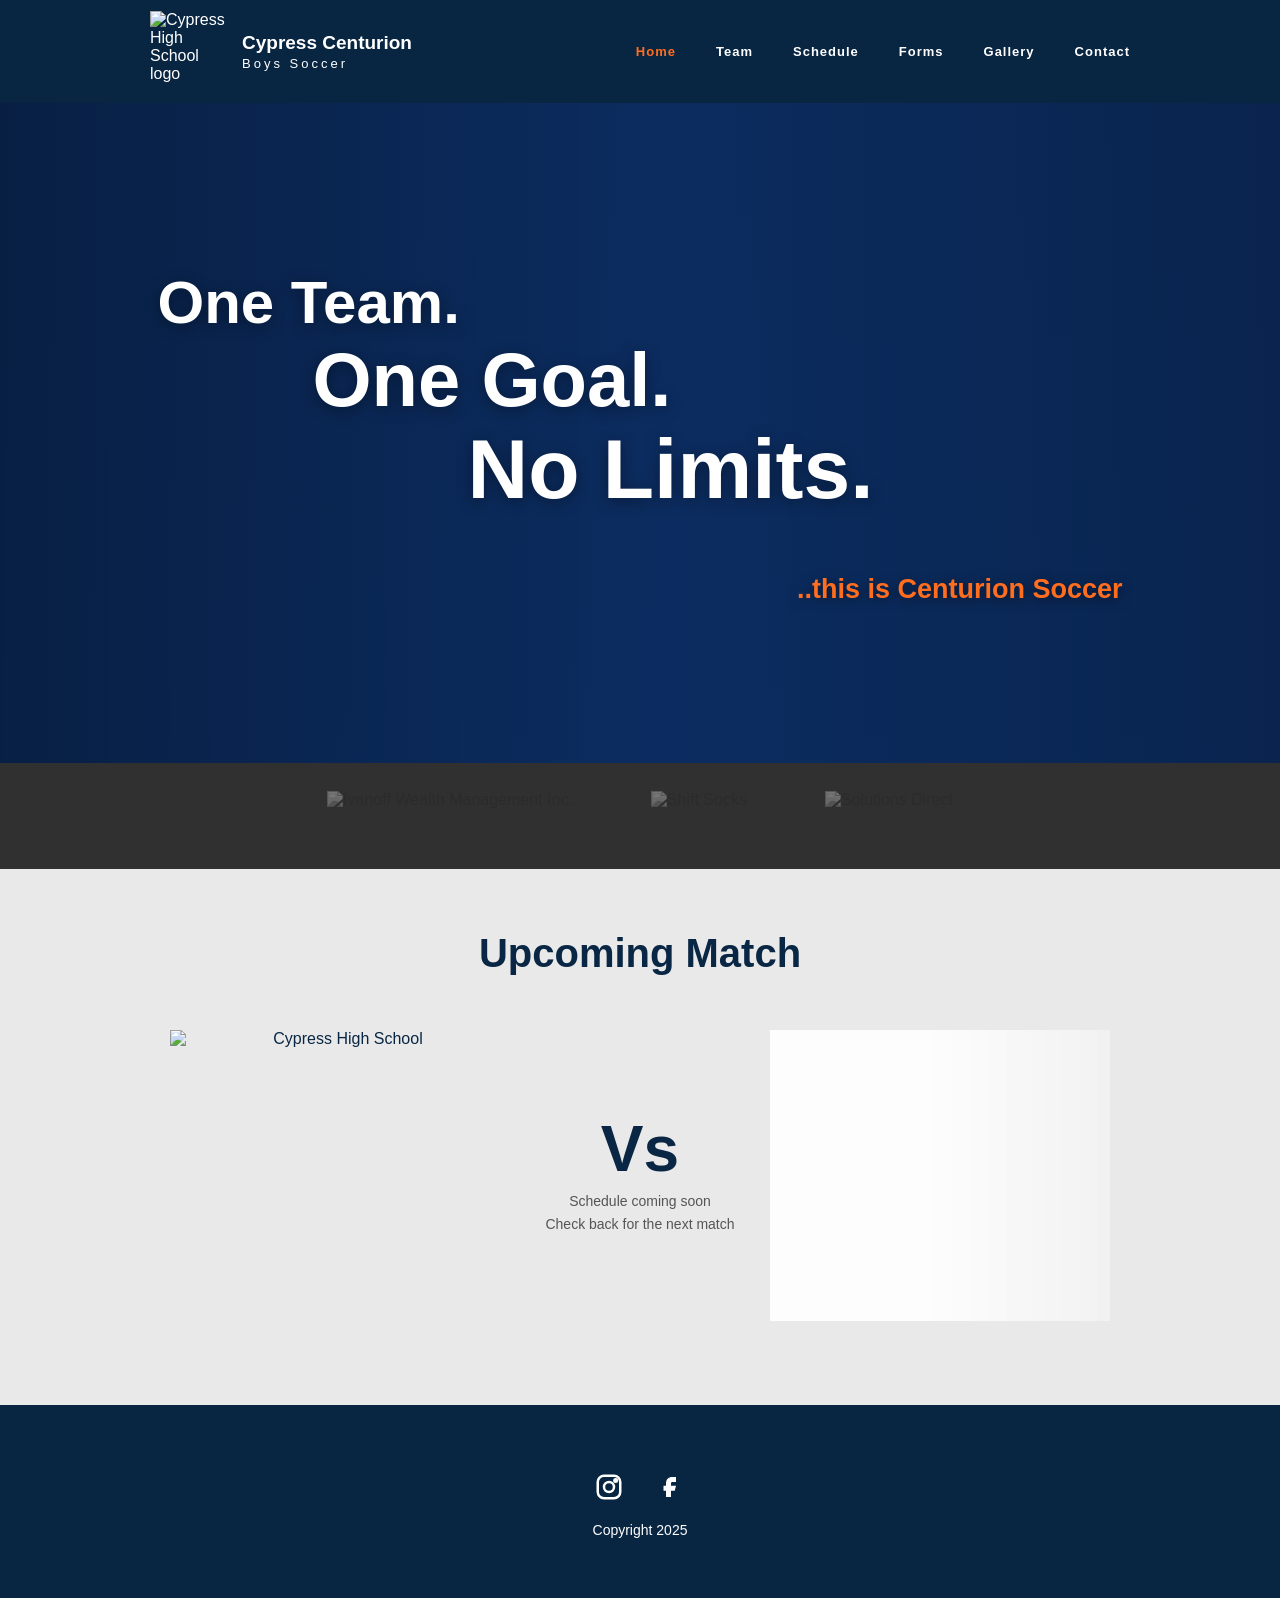
==== index.html @ 00ae6aa7 "Hide Instagram section" ====
<!doctype html>
<html lang="en">
  <head>
    <meta charset="utf-8">
    <meta name="viewport" content="width=device-width, initial-scale=1">
    <meta
      name="description"
      content="Cypress Centurion Boys Soccer official team website."
    >
    <title>Home | Cypress High Soccer</title>
    <link rel="stylesheet" href="styles.css?v=20260504-ig">
    <script src="script.js?v=20260504-ig" defer></script>
  </head>
  <body>
    <a class="skip-link" href="#main-content">Skip to content</a>
    <header class="site-header">
      <div class="header-inner">
        <a class="brand" href="index.html#home" aria-label="Cypress Centurion Boys Soccer home">
          <img
            class="brand-logo"
            src="https://assets.chsboyssoccer.com/images/Cypress_High_School_40th_Anniversary_Logo.png"
            alt="Cypress High School logo"
          >
          <span class="brand-copy">
            <span class="brand-title">Cypress Centurion</span>
            <span class="brand-subtitle">Boys Soccer</span>
          </span>
        </a>

        <button
          class="menu-toggle"
          type="button"
          aria-label="Open navigation menu"
          aria-controls="primary-navigation"
          aria-expanded="false"
        >
          <span></span>
          <span></span>
          <span></span>
        </button>

        <nav id="primary-navigation" class="main-nav" aria-label="Primary navigation">
          <a class="active" href="index.html#home">Home</a>
          <a href="meet-our-team.html">Team</a>
          <a href="schedule.html">Schedule</a>
          <a href="forms.html">Forms</a>
          <a href="gallery.html">Gallery</a>
          <a href="contact.html">Contact</a>
        </nav>
      </div>
    </header>

    <main id="main-content">
      <section id="home" class="hero" aria-label="Cypress Centurion soccer">
        <video
          class="hero-video"
          autoplay
          loop
          muted
          playsinline
          preload="metadata"
          aria-hidden="true"
        >
          <source src="https://assets.chsboyssoccer.com/media/chs_boys_hero_video.mp4" type="video/mp4">
        </video>
        <div class="hero-content">
          <h1>
            <span class="hero-line line-1">One Team.</span>
            <span class="hero-line line-2">One Goal.</span>
            <span class="hero-line line-3">No Limits.</span>
          </h1>
          <p class="hero-line line-4">..this is Centurion Soccer</p>
        </div>
      </section>

      <section class="sponsors" aria-label="Sponsors">
        <div class="sponsor-strip">
          <img
            src="https://assets.chsboyssoccer.com/images/IWM_Inc_Color_36_-removebg-preview_edited.png"
            alt="Ivanoff Wealth Management Inc."
          >
          <img
            src="https://assets.chsboyssoccer.com/images/shift_socks_logo_edited.png"
            alt="Shift Socks"
          >
          <img
            src="https://assets.chsboyssoccer.com/images/solutions-direct-logo-color_edited.png"
            alt="Solutions Direct"
          >
        </div>
      </section>

      <section id="team" class="match-section">
        <h2>Upcoming Match</h2>
        <div
          class="match-card is-loading"
          aria-label="Upcoming match loading from the team calendar"
          aria-busy="true"
          data-next-match
        >
          <div class="match-row">
            <img
              class="team-mark cypress-mark"
              src="https://assets.chsboyssoccer.com/images/Cypress_High_School_40th_Anniversary_Logo.png"
              alt="Cypress High School"
            >
            <div class="match-center">
              <span class="versus">Vs</span>
              <div class="match-copy">
                <span data-next-match-date>Loading schedule...</span>
                <span data-next-match-location>Checking the team calendar</span>
              </div>
            </div>
            <div class="opponent-slot">
              <img
                class="team-mark opponent-mark"
                src="[data-uri]"
                alt=""
                aria-hidden="true"
                data-next-match-logo
              >
              <div class="opponent-loader" aria-hidden="true">
                <span></span>
                <span></span>
                <span></span>
              </div>
            </div>
          </div>
        </div>
      </section>

      <section class="instagram-section" aria-labelledby="instagram-title" hidden>
        <div class="instagram-heading">
          <h2 id="instagram-title">Instagram</h2>
          <a href="https://www.instagram.com/cypress_centurion_boys_soccer/" target="_blank" rel="noopener">
            @cypress_centurion_boys_soccer
          </a>
        </div>
        <div class="instagram-grid" data-instagram-feed data-instagram-api="/api/instagram">
          <div class="instagram-empty">
            <p>Loading Instagram posts...</p>
          </div>
        </div>
      </section>

      <section id="schedule" class="schedule-section" hidden>
        <h2>Schedule</h2>
        <p><a href="schedule.html">View season calendar</a></p>
      </section>

      <section id="forms" class="sr-only" aria-label="Forms"></section>
      <section id="contact" class="sr-only" aria-label="Contact"></section>
    </main>

    <footer class="site-footer">
      <div class="social-links" aria-label="Social links">
        <a href="#" aria-label="Instagram">
          <svg viewBox="0 0 24 24" aria-hidden="true">
            <rect x="3" y="3" width="18" height="18" rx="5"></rect>
            <circle cx="12" cy="12" r="4"></circle>
            <circle cx="17.3" cy="6.7" r="1"></circle>
          </svg>
        </a>
        <a href="#" aria-label="Facebook">
          <svg viewBox="0 0 24 24" aria-hidden="true">
            <path d="M14 8h2V4h-3c-3 0-5 2-5 5v2H6v4h2v5h4v-5h3l1-4h-4V9c0-.6.4-1 2-1Z"></path>
          </svg>
        </a>
      </div>
      <p>Copyright 2025</p>
    </footer>
  </body>
</html>
---- styles.css ----
:root {
  --navy: #082542;
  --orange: #ff6d1f;
  --page-gray: #e9e9e9;
  --dark-strip: #303030;
  --white: #ffffff;
  --text: #092744;
  --focus: #ffd166;
}

* {
  box-sizing: border-box;
}

html {
  scroll-behavior: smooth;
}

body {
  margin: 0;
  color: var(--text);
  font-family: Arial, Helvetica, sans-serif;
  background: var(--white);
}

[hidden] {
  display: none !important;
}

main {
  display: flex;
  flex-direction: column;
}

img,
video,
svg {
  display: block;
  max-inline-size: 100%;
}

a {
  color: inherit;
  text-decoration: none;
}

a:focus-visible,
button:focus-visible {
  outline: 3px solid var(--focus);
  outline-offset: 4px;
}

.skip-link {
  position: fixed;
  left: 12px;
  top: 12px;
  z-index: 100;
  transform: translateY(-140%);
  padding: 10px 14px;
  background: var(--white);
  color: var(--navy);
  font-weight: 700;
}

.skip-link:focus {
  transform: translateY(0);
}

.site-header {
  position: sticky;
  top: 0;
  z-index: 10;
  background: var(--navy);
}

.header-inner {
  width: min(100% - 24px, 980px);
  min-height: 91px;
  margin: 0 auto;
  display: flex;
  flex-direction: row;
  align-items: center;
  justify-content: space-between;
  gap: 10px;
  padding: 10px 0;
}

.brand {
  display: flex;
  align-items: center;
  gap: 12px;
  color: var(--white);
}

.brand-logo {
  inline-size: clamp(64px, 18vw, 80px);
  aspect-ratio: 80 / 82;
  object-fit: contain;
}

.brand-copy {
  display: none;
  gap: 5px;
}

.brand-title {
  font-size: 17px;
  font-weight: 700;
  line-height: 1;
}

.brand-subtitle {
  font-size: 12px;
  letter-spacing: 3px;
  line-height: 1;
}

.main-nav {
  position: absolute;
  left: 0;
  right: 0;
  top: 100%;
  width: 100%;
  display: flex;
  max-height: 0;
  overflow: hidden;
  flex-direction: column;
  align-items: center;
  justify-content: center;
  gap: 0;
  background: var(--navy);
  color: var(--white);
  font-size: 12px;
  font-weight: 700;
  letter-spacing: 1px;
  transition: max-height 220ms ease;
}

.main-nav a {
  width: min(100% - 24px, 360px);
  min-height: 44px;
  display: inline-flex;
  align-items: center;
  justify-content: center;
  border-top: 1px solid rgba(255, 255, 255, 0.12);
}

.main-nav a:hover,
.main-nav a.active {
  color: var(--orange);
}

.main-nav.is-open {
  max-height: 260px;
}

.menu-toggle {
  width: 48px;
  height: 48px;
  display: inline-grid;
  place-content: center;
  gap: 5px;
  border: 0;
  background: transparent;
  color: var(--white);
  cursor: pointer;
}

.menu-toggle span {
  width: 24px;
  height: 2px;
  display: block;
  background: currentColor;
}

.hero {
  position: relative;
  min-height: min(60vh, 430px);
  overflow: hidden;
  background: #0c2e66;
}

.hero::after {
  content: "";
  position: absolute;
  inset: 0;
  background:
    linear-gradient(90deg, rgba(0, 0, 0, 0.3), rgba(0, 0, 0, 0.02) 52%, rgba(0, 0, 0, 0.2)),
    linear-gradient(180deg, rgba(8, 37, 66, 0.14), rgba(8, 37, 66, 0.1));
  pointer-events: none;
}

.hero-video {
  position: absolute;
  inset: 0;
  width: 100%;
  height: 100%;
  object-fit: cover;
  object-position: center;
}

.hero-content {
  position: relative;
  z-index: 1;
  width: min(965px, calc(100% - 32px));
  min-height: min(60vh, 430px);
  margin: 0 auto;
  display: grid;
  align-content: center;
  padding-top: 8px;
}

.hero h1 {
  margin: 0;
  color: var(--white);
  font-weight: 700;
  line-height: 1.2;
  text-shadow: 0 3px 15px rgba(0, 0, 0, 0.38);
}

.hero h1 .line-1 {
  font-size: clamp(24px, 9vw, 60px);
}

.hero h1 .line-2 {
  font-size: clamp(24px, 11vw, 76px);
}

.hero h1 .line-3 {
  font-size: clamp(24px, 12vw, 84px);
}

.hero-line {
  opacity: 0;
  transform: translateY(18px);
  animation: heroFade 900ms ease forwards;
}

.hero h1 span {
  display: table;
}

.line-1 {
  animation-delay: 250ms;
  margin-left: 0;
}

.line-2 {
  animation-delay: 950ms;
  margin-left: clamp(84px, 18vw, 155px);
}

.line-3 {
  animation-delay: 1650ms;
  margin-left: clamp(178px, 36vw, 310px);
}

.line-4 {
  animation-delay: 2450ms;
  justify-self: end;
  margin-right: clamp(12px, 7vw, 60px);
}

.hero p {
  margin: 40px 0 0;
  color: var(--orange);
  font-size: clamp(24px, 5vw, 27px);
  font-weight: 700;
  text-shadow: 0 2px 12px rgba(0, 0, 0, 0.55);
}

.sponsors {
  order: 10;
  background: var(--dark-strip);
}

.sponsor-strip {
  width: min(700px, calc(100% - 32px));
  margin: 0 auto;
  display: flex;
  align-items: center;
  justify-content: center;
  flex-direction: column;
  gap: 14px;
  padding: 60px 0;
}

.sponsor-strip img {
  inline-size: clamp(150px, 52vw, 230px);
  max-block-size: 76px;
  object-fit: contain;
  opacity: 0.34;
  filter: grayscale(1);
}

.sponsor-strip img:nth-child(2) {
  inline-size: clamp(72px, 24vw, 110px);
  order: -1;
}

.match-section {
  padding: 60px 16px;
  background: var(--page-gray);
  display: grid;
  align-content: center;
  justify-items: center;
  text-align: center;
}

.match-section h2,
.schedule-section h2 {
  margin: 0;
  color: var(--text);
  font-size: clamp(24px, 8vw, 40px);
  line-height: 1.2;
}

.match-card {
  width: min(100%, 430px);
  margin: 26px auto 0;
  display: grid;
  gap: 18px;
}

.match-row {
  --match-logo-size: clamp(120px, 38vw, 180px);
  display: grid;
  grid-template-columns: minmax(0, var(--match-logo-size)) minmax(118px, 190px) minmax(0, var(--match-logo-size));
  justify-content: center;
  align-items: center;
  gap: clamp(4px, 2.4vw, 16px);
}

.team-mark {
  align-self: center;
  inline-size: min(100%, var(--match-logo-size));
  block-size: auto;
  max-block-size: 291px;
  aspect-ratio: 1 / 1;
  object-fit: contain;
  opacity: 0;
  transform: translateX(var(--logo-start)) scale(0.96);
  will-change: transform, opacity;
}

.cypress-mark {
  justify-self: end;
  --logo-start: 78px;
}

.opponent-mark {
  justify-self: center;
  --logo-start: -78px;
}

.opponent-slot {
  position: relative;
  inline-size: min(100%, var(--match-logo-size));
  aspect-ratio: 1 / 1;
  display: grid;
  place-items: center;
  justify-self: start;
}

.match-section.is-visible .team-mark {
  animation: logoSlide 900ms cubic-bezier(0.2, 0.8, 0.2, 1) 180ms forwards;
}

.opponent-loader {
  position: absolute;
  inset: 9%;
  display: grid;
  place-items: center;
  gap: 7%;
  padding: 18%;
  border: 2px solid rgba(8, 37, 66, 0.18);
  border-radius: 50%;
  background:
    linear-gradient(110deg, rgba(255, 255, 255, 0.28), rgba(255, 255, 255, 0.72), rgba(255, 255, 255, 0.28)),
    rgba(255, 255, 255, 0.42);
  background-size: 220% 100%;
  box-shadow: inset 0 0 0 10px rgba(255, 255, 255, 0.18);
  opacity: 0;
  pointer-events: none;
}

.opponent-loader span,
.match-copy span {
  overflow: hidden;
}

.opponent-loader span {
  inline-size: 76%;
  block-size: 9%;
  border-radius: 999px;
  background: rgba(8, 37, 66, 0.16);
}

.opponent-loader span:first-child {
  inline-size: 46%;
}

.opponent-loader span:last-child {
  inline-size: 58%;
}

.match-card.is-loading .opponent-mark {
  opacity: 0;
}

.match-card.is-loading .opponent-loader {
  opacity: 1;
  animation: skeletonSweep 1500ms ease-in-out infinite;
}

.match-center {
  min-width: 0;
  display: grid;
  justify-items: center;
  gap: 12px;
}

.match-copy {
  inline-size: min(100%, 320px);
  min-width: 0;
  display: grid;
  justify-items: center;
  gap: 5px;
  color: #555;
  font-size: 14px;
  line-height: 1.25;
}

.match-copy span {
  max-inline-size: 100%;
  overflow-wrap: anywhere;
}

.match-card.is-loading .match-copy {
  gap: 9px;
}

.match-card.is-loading .match-copy span {
  inline-size: min(220px, 72vw);
  block-size: 13px;
  border-radius: 999px;
  color: transparent;
  background:
    linear-gradient(110deg, rgba(8, 37, 66, 0.1), rgba(255, 255, 255, 0.74), rgba(8, 37, 66, 0.1)),
    rgba(8, 37, 66, 0.12);
  background-size: 220% 100%;
  animation: skeletonSweep 1500ms ease-in-out infinite;
}

.match-card.is-loading .match-copy span:last-child {
  inline-size: min(270px, 78vw);
}

.versus {
  display: block;
  color: var(--text);
  font-size: clamp(34px, 10vw, 52px);
  font-weight: 700;
  line-height: 1;
}

.schedule-section {
  padding: 60px 16px;
  background: var(--white);
  display: grid;
  align-content: center;
  justify-items: center;
  gap: 60px;
  text-align: center;
}

#schedule.schedule-section {
  display: none;
}

.schedule-section p {
  margin: 0;
  color: #000;
  font-size: 20px;
}

.instagram-section {
  padding: 60px 16px;
  background: var(--white);
}

.instagram-heading {
  width: min(980px, 100%);
  margin: 0 auto 24px;
  display: flex;
  flex-wrap: wrap;
  align-items: end;
  justify-content: space-between;
  gap: 10px 18px;
}

.instagram-heading h2 {
  margin: 0;
  color: var(--text);
  font-size: clamp(24px, 8vw, 40px);
  line-height: 1.2;
}

.instagram-heading a {
  color: var(--orange);
  font-size: 14px;
  font-weight: 700;
}

.instagram-grid {
  width: min(980px, 100%);
  margin: 0 auto;
  display: grid;
  grid-template-columns: repeat(2, minmax(0, 1fr));
  gap: 10px;
}

.instagram-card {
  position: relative;
  min-height: 0;
  display: block;
  overflow: hidden;
  aspect-ratio: 1 / 1;
  background: #f1f1f1;
  color: var(--white);
}

.instagram-card img {
  width: 100%;
  height: 100%;
  object-fit: cover;
  transition: transform 220ms ease;
}

.instagram-card span {
  position: absolute;
  inset-inline: 0;
  bottom: 0;
  display: block;
  padding: 34px 10px 10px;
  background: linear-gradient(180deg, rgba(0, 0, 0, 0), rgba(0, 0, 0, 0.72));
  font-size: 12px;
  line-height: 1.3;
  opacity: 0;
  transform: translateY(8px);
  transition:
    opacity 180ms ease,
    transform 180ms ease;
}

.instagram-card:hover img {
  transform: scale(1.04);
}

.instagram-card:hover span,
.instagram-card:focus-visible span {
  opacity: 1;
  transform: translateY(0);
}

.instagram-empty {
  grid-column: 1 / -1;
  min-height: 180px;
  display: grid;
  place-items: center;
  padding: 24px;
  border: 1px solid #dedede;
  background: #f8f8f8;
  color: #555;
  text-align: center;
}

.instagram-empty p {
  margin: 0;
}

.team-page {
  background: var(--white);
}

.roster-section {
  width: min(1120px, calc(100% - 32px));
  margin: 0 auto;
  padding: 60px 0;
  text-align: center;
}

.roster-section h1 {
  margin: 0 0 44px;
  color: #000;
  font-size: clamp(24px, 8vw, 40px);
  line-height: 1.15;
}

.roster-grid {
  display: grid;
  gap: 48px;
}

.roster-status {
  width: min(620px, 100%);
  margin: 0 auto 34px;
  padding: 18px 20px;
  border: 1px solid #dedede;
  background: #f8f8f8;
  color: #444;
  font-size: 16px;
  line-height: 1.45;
}

.roster-status p {
  margin: 0;
}

.roster-group h2 {
  margin: 0;
  color: #000;
  font-size: clamp(24px, 6vw, 28px);
  line-height: 1.15;
}

.roster-group h2::after {
  content: "";
  width: 70px;
  height: 3px;
  display: block;
  margin: 14px auto 15px;
  background: #555;
}

.roster-group ul {
  list-style: none;
  margin: 0;
  padding: 0;
  color: #000;
  font-size: 16px;
  line-height: 1.55;
}

.roster-group li:nth-child(n + 4) {
  display: none;
}

.roster-group.is-expanded li {
  display: list-item;
}

.roster-group:not(.is-expanded) li:nth-child(3)::after {
  content: "...";
}

.roster-toggle {
  margin-top: 12px;
  padding: 8px 4px;
  border: 0;
  background: transparent;
  color: #f04f23;
  font: inherit;
  font-size: 14px;
  text-decoration: underline;
  cursor: pointer;
}

.forms-page {
  background: var(--white);
}

.gallery-page {
  background: var(--white);
}

.forms-section {
  width: min(1120px, calc(100% - 32px));
  margin: 0 auto;
  padding: 60px 0;
}

.gallery-section {
  width: min(1180px, calc(100% - 32px));
  margin: 0 auto;
  padding: 60px 0;
}

.forms-heading {
  display: grid;
  gap: 10px;
  margin-bottom: 34px;
  text-align: center;
}

.gallery-heading {
  display: grid;
  gap: 10px;
  margin-bottom: 34px;
  text-align: center;
}

.forms-heading h1 {
  margin: 0;
  color: #000;
  font-size: clamp(24px, 8vw, 40px);
  line-height: 1.15;
}

.gallery-heading h1 {
  margin: 0;
  color: #000;
  font-size: clamp(24px, 8vw, 40px);
  line-height: 1.15;
}

.forms-heading p {
  margin: 0;
  color: #555;
  font-size: 16px;
}

.gallery-heading p {
  margin: 0;
  color: #555;
  font-size: 16px;
}

.gallery-credit {
  font-size: 14px;
}

.gallery-back-link {
  justify-self: center;
  color: var(--orange);
  font-size: 14px;
  font-weight: 700;
  text-decoration: underline;
}

.forms-status {
  width: min(620px, 100%);
  margin: 0 auto 24px;
  padding: 18px 20px;
  border: 1px solid #dedede;
  background: #f8f8f8;
  color: #444;
  font-size: 16px;
  line-height: 1.45;
  text-align: center;
}

.gallery-status {
  width: min(620px, 100%);
  margin: 0 auto 24px;
  padding: 18px 20px;
  border: 1px solid #dedede;
  background: #f8f8f8;
  color: #444;
  font-size: 16px;
  line-height: 1.45;
  text-align: center;
}

.forms-status p {
  margin: 0;
}

.gallery-status p {
  margin: 0;
}

.forms-grid {
  display: grid;
  gap: 16px;
}

.gallery-grid {
  display: grid;
  gap: 24px;
  grid-template-columns: repeat(auto-fit, minmax(min(100%, 280px), 1fr));
}

.gallery-card {
  overflow: hidden;
  border: 1px solid #dedede;
  border-radius: 8px;
  background: #f8f8f8;
}

.gallery-collection-card {
  color: var(--text);
  text-decoration: none;
  transition:
    border-color 180ms ease,
    box-shadow 180ms ease,
    transform 180ms ease;
}

.gallery-collection-card:hover {
  border-color: rgba(255, 109, 31, 0.55);
  box-shadow: 0 12px 28px rgba(8, 37, 66, 0.12);
  transform: translateY(-2px);
}

.gallery-card img {
  display: block;
  width: 100%;
  height: auto;
  aspect-ratio: 4 / 3;
  object-fit: cover;
}

.gallery-image-link {
  display: block;
}

.gallery-card-copy {
  display: grid;
  gap: 8px;
  padding: 16px;
}

.gallery-card h2 {
  margin: 0 0 8px;
  color: var(--navy);
  font-size: 20px;
  line-height: 1.2;
}

.gallery-card p,
.gallery-empty p {
  margin: 0;
  color: #3f3f3f;
}

.gallery-photo-count {
  color: var(--orange);
  font-size: 13px;
  font-weight: 700;
}

.gallery-photo-grid {
  column-count: 1;
  column-gap: 18px;
}

.gallery-photo-card {
  display: block;
  width: 100%;
  margin: 0 0 18px;
  padding: 0;
  break-inside: avoid;
  border: 0;
  background: transparent;
  cursor: zoom-in;
}

.gallery-photo-card img {
  display: block;
  width: 100%;
  height: auto;
}

.gallery-lightbox {
  position: fixed;
  inset: 0;
  z-index: 20;
  display: grid;
  place-items: center;
  padding: 56px 18px 24px;
  background: rgba(0, 0, 0, 0.92);
}

.gallery-lightbox[hidden] {
  display: none;
}

.gallery-lightbox img {
  max-width: 100%;
  max-height: calc(100vh - 96px);
  object-fit: contain;
}

.gallery-lightbox-close {
  position: absolute;
  top: 16px;
  right: 16px;
  border: 1px solid rgba(255, 255, 255, 0.35);
  background: rgba(0, 0, 0, 0.65);
  color: var(--white);
  cursor: pointer;
  font: inherit;
  font-size: 14px;
  font-weight: 700;
  padding: 8px 12px;
}

.has-gallery-lightbox {
  overflow: hidden;
}

.gallery-empty {
  grid-column: 1 / -1;
  padding: 28px;
  border-radius: 8px;
  background: #f3f6fa;
  text-align: center;
}

.form-panel {
  min-height: 120px;
  display: grid;
  align-content: center;
  gap: 12px;
  padding: 22px;
  border: 1px solid #dedede;
  background:
    linear-gradient(135deg, rgba(255, 109, 31, 0.1), rgba(8, 37, 66, 0.02)),
    #f8f8f8;
  color: var(--text);
  transition:
    border-color 180ms ease,
    transform 180ms ease,
    box-shadow 180ms ease;
}

.form-panel:hover {
  border-color: rgba(255, 109, 31, 0.55);
  box-shadow: 0 12px 28px rgba(8, 37, 66, 0.12);
  transform: translateY(-2px);
}

.form-panel[aria-disabled="true"] {
  pointer-events: none;
}

.form-panel-name {
  font-size: 20px;
  font-weight: 700;
  line-height: 1.2;
}

.form-panel-action {
  color: var(--orange);
  font-size: 14px;
  font-weight: 700;
}

.contact-page {
  background: var(--white);
}

.contact-section {
  width: min(720px, calc(100% - 32px));
  margin: 0 auto;
  padding: 60px 0;
}

.contact-heading {
  display: grid;
  gap: 10px;
  margin-bottom: 34px;
  text-align: center;
}

.contact-heading h1 {
  margin: 0;
  color: #000;
  font-size: clamp(24px, 8vw, 40px);
  line-height: 1.15;
}

.contact-heading p {
  margin: 0;
  color: #555;
  font-size: 16px;
}

.contact-form {
  display: grid;
  gap: 18px;
}

.form-field {
  display: grid;
  gap: 7px;
}

.form-field label {
  color: var(--text);
  font-size: 15px;
  font-weight: 700;
}

.form-field input,
.form-field textarea {
  width: 100%;
  border: 1px solid #cfcfcf;
  background: #fff;
  color: #000;
  font: inherit;
  font-size: 16px;
}

.form-field input {
  min-height: 48px;
  padding: 0 14px;
}

.form-field textarea {
  min-height: 150px;
  padding: 13px 14px;
  resize: vertical;
}

.form-field input[aria-invalid="true"],
.form-field textarea[aria-invalid="true"] {
  border-color: #b42318;
}

.field-error {
  min-height: 18px;
  margin: 0;
  color: #b42318;
  font-size: 13px;
  line-height: 1.3;
}

.captcha-field {
  display: grid;
  gap: 7px;
}

.contact-status {
  margin: 0;
  padding: 14px 16px;
  border: 1px solid transparent;
  color: #444;
  font-size: 15px;
  line-height: 1.4;
  text-align: center;
}

.contact-status:empty {
  display: none;
}

.contact-status.is-success {
  border-color: rgba(39, 124, 74, 0.3);
  background: rgba(39, 124, 74, 0.08);
  color: #1f6f43;
}

.contact-status.is-error {
  border-color: rgba(180, 35, 24, 0.3);
  background: rgba(180, 35, 24, 0.08);
  color: #8f1f17;
}

.contact-submit {
  min-height: 50px;
  border: 0;
  background: var(--navy);
  color: var(--white);
  font: inherit;
  font-weight: 700;
  cursor: pointer;
}

.contact-submit:hover {
  background: #0d3157;
}

.contact-submit:disabled {
  cursor: not-allowed;
  opacity: 0.65;
}

.schedule-page {
  background: var(--white);
}

.schedule-page-section {
  width: min(1180px, calc(100% - 32px));
  margin: 0 auto;
  padding: 60px 0;
}

.schedule-heading {
  display: grid;
  gap: 10px;
  margin-bottom: 30px;
  text-align: center;
}

.schedule-heading h1 {
  margin: 0;
  color: #000;
  font-size: clamp(24px, 8vw, 40px);
  line-height: 1.15;
}

.schedule-heading p {
  margin: 0;
  color: #555;
  font-size: 16px;
}

.schedule-layout {
  display: grid;
  gap: 24px;
}

.upcoming-panel,
.calendar-panel {
  display: grid;
  align-content: start;
  gap: 18px;
}

.upcoming-panel h2,
.calendar-panel h2 {
  margin: 0;
  color: var(--text);
  font-size: clamp(24px, 6vw, 28px);
  line-height: 1.2;
}

.game-list {
  display: grid;
  gap: 12px;
}

.game-card,
.schedule-empty {
  border: 1px solid #dedede;
  background: #f8f8f8;
}

.game-card {
  display: grid;
  gap: 10px;
  padding: 16px;
}

.game-date {
  color: var(--orange);
  font-size: 13px;
  font-weight: 700;
  letter-spacing: 0.8px;
  text-transform: uppercase;
}

.game-title {
  margin: 0;
  color: var(--text);
  font-size: 20px;
  line-height: 1.2;
}

.game-meta {
  display: grid;
  gap: 4px;
  color: #444;
  font-size: 14px;
  line-height: 1.35;
}

.game-team-list {
  display: grid;
  gap: 8px;
  margin: 2px 0 0;
  padding: 0;
  list-style: none;
}

.game-team-list li {
  display: grid;
  grid-template-columns: minmax(88px, 1fr) auto;
  gap: 8px;
  align-items: center;
  padding: 9px 10px;
  background: var(--white);
  color: #444;
  font-size: 14px;
  line-height: 1.25;
}

.game-team,
.game-time {
  font-weight: 700;
}

.game-team {
  color: var(--text);
}

.game-time {
  color: var(--orange);
  white-space: nowrap;
}

.game-opponent {
  grid-column: 1 / -1;
  overflow-wrap: anywhere;
}

.schedule-more-note {
  margin: 0;
  color: #666;
  font-size: 13px;
  line-height: 1.35;
  text-align: center;
}

.schedule-empty {
  padding: 24px 16px;
  color: #555;
  text-align: center;
}

.schedule-empty p {
  margin: 0;
}

.calendar-shell {
  position: relative;
  min-height: 520px;
  overflow: hidden;
  border: 1px solid #dedede;
  background: #f8f8f8;
}

.calendar-frame {
  width: 100%;
  min-height: 620px;
  border: 0;
  background: var(--white);
}

.calendar-empty {
  min-height: 520px;
  display: grid;
  place-items: center;
  padding: 24px;
  color: #555;
  text-align: center;
}

.calendar-empty p {
  margin: 0;
}

.team-calendar {
  display: grid;
  gap: 12px;
  padding: 14px;
}

.calendar-toolbar {
  display: grid;
  grid-template-columns: 72px 1fr 72px;
  gap: 8px;
  align-items: center;
}

.calendar-toolbar h3 {
  margin: 0;
  color: var(--text);
  font-size: 18px;
  line-height: 1.2;
  text-align: center;
}

.calendar-toolbar button {
  min-height: 38px;
  border: 1px solid rgba(8, 37, 66, 0.2);
  background: var(--white);
  color: var(--text);
  font: inherit;
  font-size: 13px;
  font-weight: 700;
  cursor: pointer;
}

.calendar-toolbar button:hover {
  border-color: var(--orange);
  color: var(--orange);
}

.calendar-weekdays,
.calendar-grid {
  display: grid;
  grid-template-columns: repeat(7, minmax(0, 1fr));
}

.calendar-weekdays span {
  padding: 0 4px 5px;
  color: #555;
  font-size: 11px;
  font-weight: 700;
  text-align: center;
  text-transform: uppercase;
}

.calendar-grid {
  border-top: 1px solid #dedede;
  border-left: 1px solid #dedede;
}

.calendar-day {
  min-height: 74px;
  display: grid;
  align-content: start;
  gap: 5px;
  padding: 7px;
  border-right: 1px solid #dedede;
  border-bottom: 1px solid #dedede;
  background: var(--white);
}

.calendar-day.is-muted {
  background: #f1f1f1;
  color: #8a8a8a;
}

.calendar-day.has-games {
  background: #fff8f3;
}

.calendar-day time {
  color: var(--text);
  font-size: 12px;
  font-weight: 700;
}

.calendar-day ul {
  display: grid;
  gap: 3px;
  margin: 0;
  padding: 0;
  list-style: none;
}

.calendar-day li {
  display: grid;
  gap: 1px;
  min-width: 0;
  padding: 4px;
  background: rgba(8, 37, 66, 0.08);
  color: var(--text);
  font-size: 10px;
  line-height: 1.15;
}

.calendar-day li span {
  overflow: hidden;
  text-overflow: ellipsis;
  white-space: nowrap;
}

.calendar-day li span:last-child {
  color: var(--orange);
  font-weight: 700;
}

.site-footer {
  padding: 60px 16px;
  display: grid;
  place-items: center;
  gap: 4px;
  align-content: center;
  background: var(--navy);
  color: var(--white);
}

.social-links {
  display: flex;
  align-items: center;
  gap: 12px;
}

.social-links a {
  width: 44px;
  height: 44px;
  display: grid;
  place-items: center;
}

.social-links svg {
  width: 30px;
  height: 30px;
  fill: none;
  stroke: currentColor;
  stroke-width: 2;
  stroke-linecap: round;
  stroke-linejoin: round;
}

.social-links a:nth-child(2) svg {
  fill: currentColor;
  stroke: none;
}

.site-footer p {
  margin: 0;
  font-size: 14px;
  font-weight: 700;
}

.sr-only {
  position: absolute;
  width: 1px;
  height: 1px;
  padding: 0;
  margin: -1px;
  overflow: hidden;
  clip: rect(0, 0, 0, 0);
  white-space: nowrap;
  border: 0;
}

@media (max-width: 430px) {
  .hero-content {
    width: min(100% - 24px, 965px);
  }

  .line-2 {
    margin-left: clamp(34px, 13vw, 56px);
  }

  .line-3 {
    margin-left: clamp(62px, 24vw, 104px);
  }

  .line-4 {
    margin-right: 0;
  }
}

@keyframes heroFade {
  to {
    opacity: 1;
    transform: translateY(0);
  }
}

@keyframes logoSlide {
  from {
    opacity: 0;
    transform: translateX(var(--logo-start)) scale(0.96);
  }

  to {
    opacity: 1;
    transform: translateX(0) scale(1);
  }
}

@keyframes skeletonSweep {
  0% {
    background-position: 160% 0;
  }

  100% {
    background-position: -60% 0;
  }
}

@media (min-width: 700px) {
  .gallery-photo-grid {
    column-count: 2;
  }
}

@media (min-width: 1000px) {
  .gallery-photo-grid {
    column-count: 3;
  }
}

@media (min-width: 1300px) {
  .gallery-photo-grid {
    column-count: 4;
  }
}

@media (min-width: 720px) {
  .header-inner {
    min-height: 103px;
    flex-direction: row;
    justify-content: space-between;
    gap: 32px;
    padding: 0;
  }

  .brand-logo {
    inline-size: 80px;
  }

  .brand-title {
    font-size: 19px;
  }

  .brand-copy {
    display: grid;
  }

  .brand-subtitle {
    font-size: 13px;
  }

  .main-nav {
    position: static;
    width: auto;
    max-height: none;
    overflow: visible;
    flex-direction: row;
    flex-wrap: nowrap;
    gap: 40px;
    background: transparent;
    font-size: 13px;
  }

  .main-nav a {
    width: auto;
    min-height: 36px;
    justify-content: flex-start;
    border-top: 0;
    padding: 10px 0;
  }

  .menu-toggle {
    display: none;
  }

  .hero,
  .hero-content {
    min-height: clamp(520px, 78vh, 660px);
  }

  .hero h1 {
    line-height: 1.12;
  }

  .hero p {
    margin-top: 58px;
  }

  .sponsor-strip {
    gap: 78px;
    flex-direction: row;
    flex-wrap: nowrap;
    padding: 28px 0;
  }

  .sponsors {
    order: 0;
  }

  .sponsor-strip img {
    inline-size: auto;
    block-size: 50px;
    max-block-size: 50px;
  }

  .sponsor-strip img:nth-child(2) {
    inline-size: auto;
    block-size: 50px;
    order: 0;
  }

  .match-card {
    width: min(940px, 100%);
    grid-template-columns: 1fr;
    margin-top: 28px;
  }

  .match-row {
    --match-logo-size: clamp(280px, 31vw, 360px);
    grid-template-columns: minmax(0, var(--match-logo-size)) minmax(190px, 240px) minmax(0, var(--match-logo-size));
    gap: 10px;
  }

  .cypress-mark {
    --logo-start: 270px;
  }

  .opponent-mark {
    --logo-start: -270px;
  }

  .match-copy {
    inline-size: min(230px, 24vw);
    min-width: 170px;
    font-size: 14px;
  }

  .versus {
    font-size: 64px;
  }

  .schedule-section {
    padding: 60px 16px;
    gap: 96px;
  }

  .instagram-section {
    padding: 70px 40px;
  }

  .instagram-grid {
    grid-template-columns: repeat(3, minmax(0, 1fr));
    gap: 14px;
  }

  .site-footer {
    padding: 60px 16px;
    gap: 13px;
  }

  .social-links {
    gap: 18px;
  }

  .site-footer p {
    font-weight: 400;
  }

  .roster-section {
    width: min(1120px, calc(100% - 80px));
  }

  .roster-grid {
    grid-template-columns: repeat(3, minmax(0, 1fr));
    gap: 48px;
    align-items: start;
  }

  .roster-group li:nth-child(n + 4) {
    display: list-item;
  }

  .roster-group:not(.is-expanded) li:nth-child(3)::after {
    content: none;
  }

  .roster-toggle {
    display: none;
  }

  .forms-section {
    width: min(1120px, calc(100% - 80px));
  }

  .forms-grid {
    grid-template-columns: repeat(3, minmax(0, 1fr));
  }

  .contact-section {
    width: min(720px, calc(100% - 80px));
  }

  .schedule-page-section {
    width: min(1180px, calc(100% - 80px));
  }

  .schedule-heading {
    margin-bottom: 40px;
  }

  .schedule-layout {
    grid-template-columns: minmax(280px, 360px) minmax(0, 1fr);
    align-items: start;
    gap: 28px;
  }

  .calendar-shell {
    min-height: 620px;
  }
}

@media (min-width: 720px) and (max-width: 980px) {
  .match-card {
    width: min(760px, 100%);
  }

  .match-row {
    --match-logo-size: clamp(210px, 32vw, 280px);
    grid-template-columns: minmax(0, var(--match-logo-size)) minmax(170px, 220px) minmax(0, var(--match-logo-size));
  }

  .match-copy {
    inline-size: min(220px, 28vw);
  }

  .cypress-mark {
    --logo-start: 200px;
  }

  .opponent-mark {
    --logo-start: -200px;
  }
}

@media (prefers-reduced-motion: reduce) {
  html {
    scroll-behavior: auto;
  }

  *,
  *::before,
  *::after {
    animation-delay: 0ms !important;
    animation-duration: 1ms !important;
    animation-iteration-count: 1 !important;
    transition-duration: 1ms !important;
  }

  .hero-line,
  .team-mark {
    animation-name: none !important;
    opacity: 1;
    transform: none;
  }
}
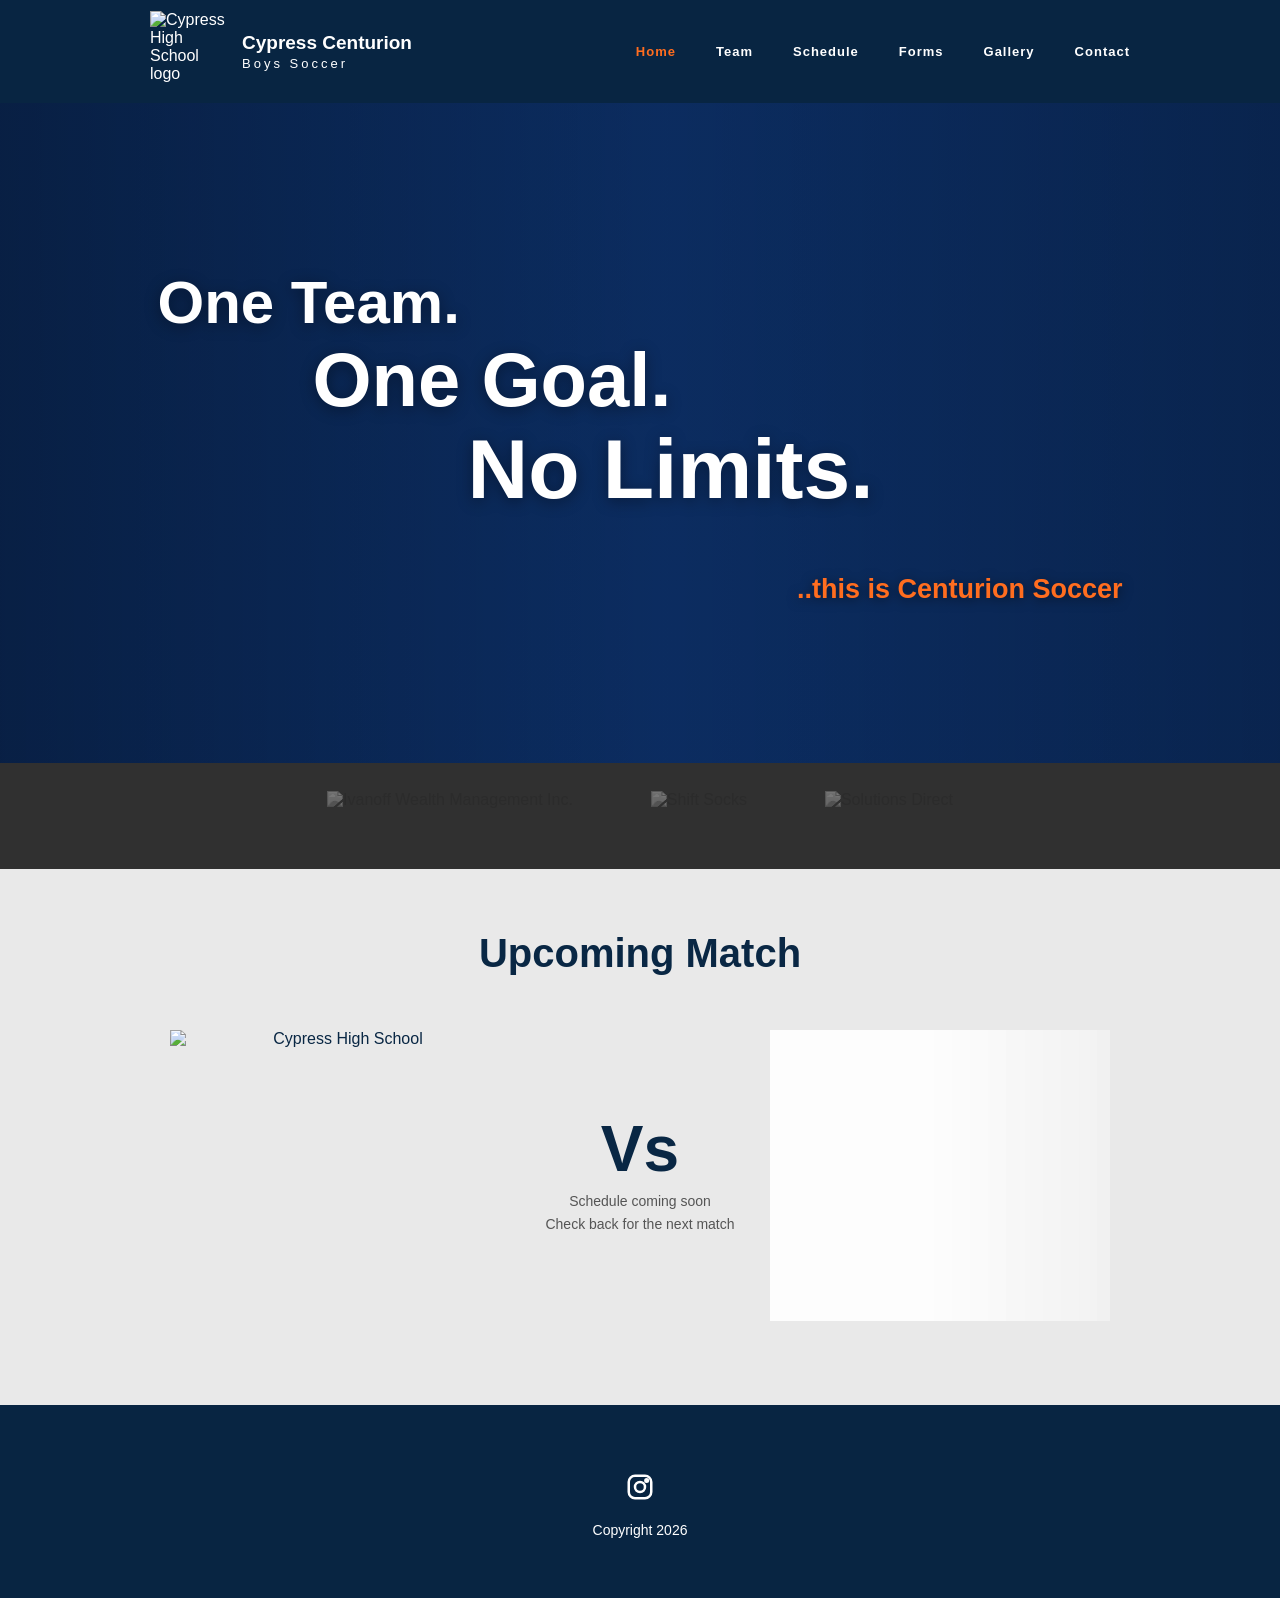
==== commit 6adbcaa8: "Update footer social links" ====
--- a/index.html
+++ b/index.html
@@ -154,20 +154,20 @@
 
     <footer class="site-footer">
       <div class="social-links" aria-label="Social links">
-        <a href="#" aria-label="Instagram">
+        <a href="https://www.instagram.com/cypress_centurion_boys_soccer/" target="_blank" rel="noopener" aria-label="Instagram">
           <svg viewBox="0 0 24 24" aria-hidden="true">
             <rect x="3" y="3" width="18" height="18" rx="5"></rect>
             <circle cx="12" cy="12" r="4"></circle>
             <circle cx="17.3" cy="6.7" r="1"></circle>
           </svg>
         </a>
-        <a href="#" aria-label="Facebook">
+        <a href="#" aria-label="Facebook" hidden>
           <svg viewBox="0 0 24 24" aria-hidden="true">
             <path d="M14 8h2V4h-3c-3 0-5 2-5 5v2H6v4h2v5h4v-5h3l1-4h-4V9c0-.6.4-1 2-1Z"></path>
           </svg>
         </a>
       </div>
-      <p>Copyright 2025</p>
+      <p>Copyright <span data-current-year>2026</span></p>
     </footer>
   </body>
 </html>
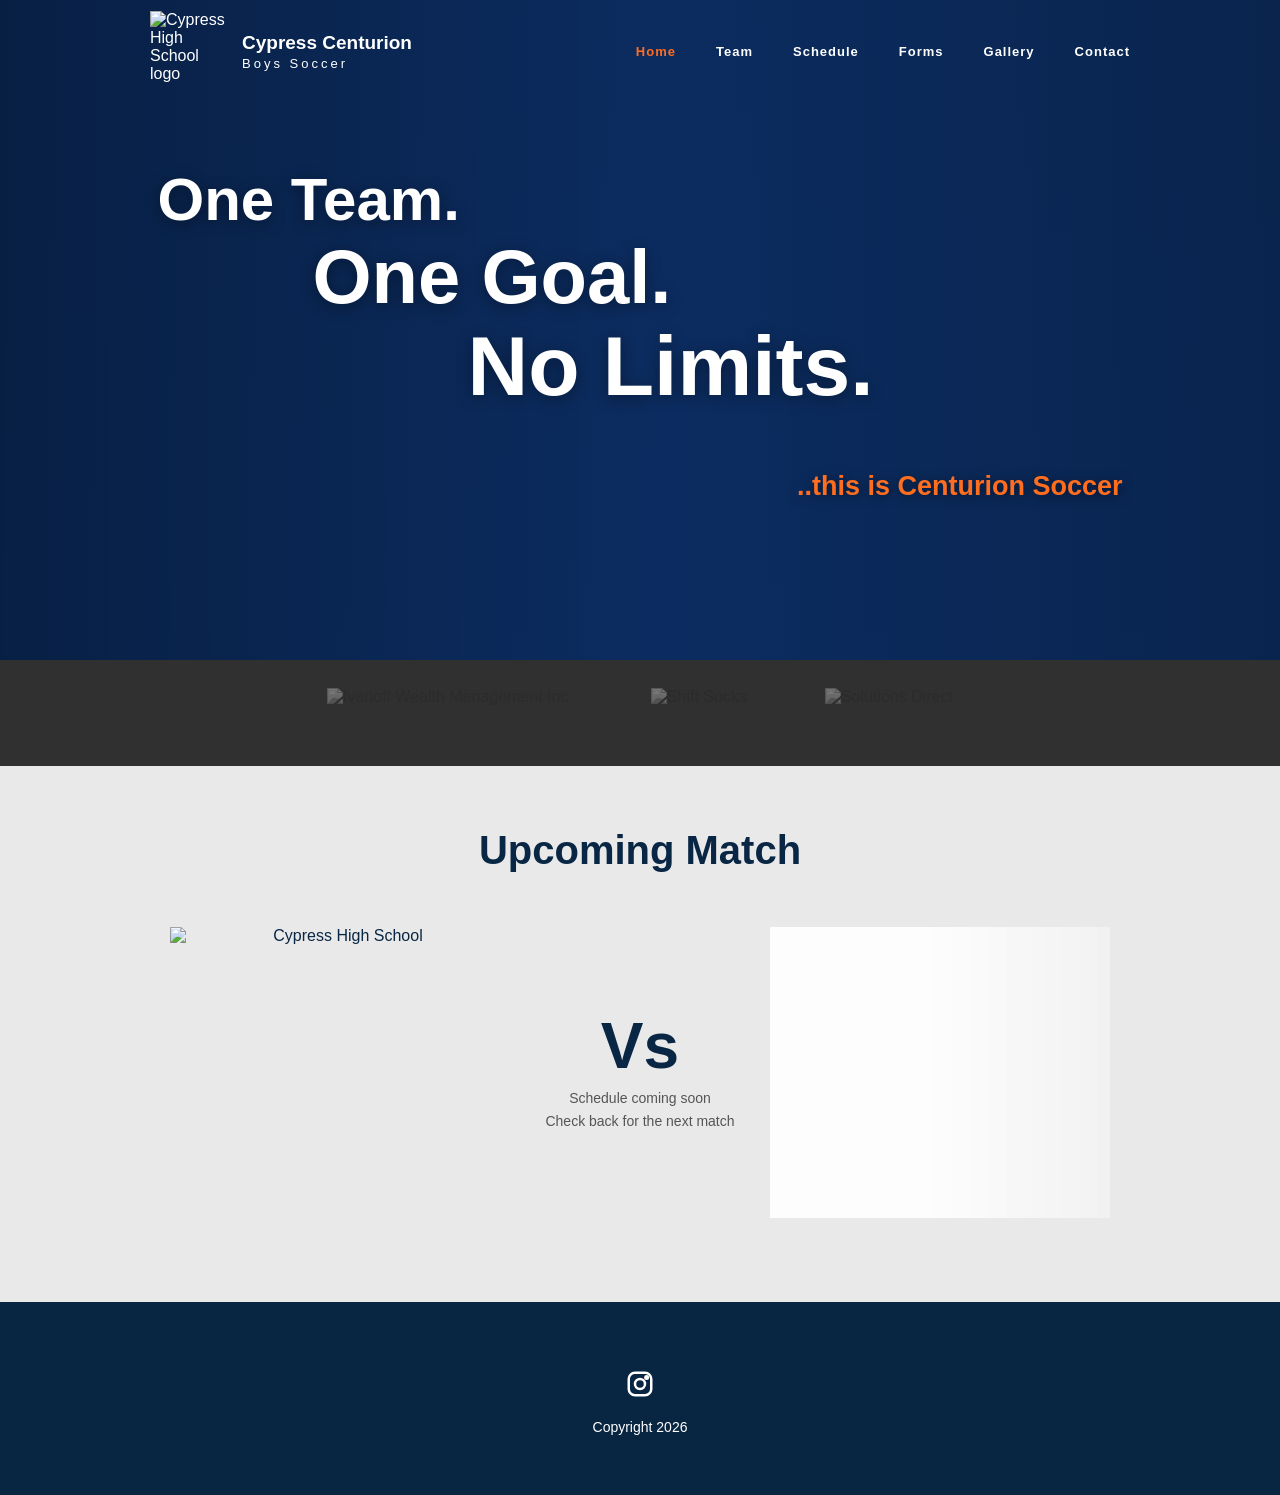
==== commit 896f3862: "Polish header and local schedule preview" ====
--- a/index.html
+++ b/index.html
@@ -8,10 +8,10 @@
       content="Cypress Centurion Boys Soccer official team website."
     >
     <title>Home | Cypress High Soccer</title>
-    <link rel="stylesheet" href="styles.css?v=20260504-ig">
-    <script src="script.js?v=20260504-ig" defer></script>
+    <link rel="stylesheet" href="styles.css?v=20260522-header2">
+    <script src="script.js?v=20260522-header2" defer></script>
   </head>
-  <body>
+  <body class="has-hero-header">
     <a class="skip-link" href="#main-content">Skip to content</a>
     <header class="site-header">
       <div class="header-inner">
--- a/styles.css
+++ b/styles.css
@@ -67,10 +67,28 @@
 }
 
 .site-header {
-  position: sticky;
+  position: fixed;
   top: 0;
+  left: 0;
+  right: 0;
   z-index: 10;
   background: var(--navy);
+  transition:
+    background-color 180ms ease,
+    box-shadow 180ms ease;
+}
+
+.has-hero-header .site-header {
+  background: transparent;
+}
+
+.has-hero-header .site-header.is-past-hero,
+.has-hero-header.is-nav-open .site-header {
+  background: var(--navy);
+}
+
+body:not(.has-hero-header) main {
+  padding-top: 91px;
 }
 
 .header-inner {
@@ -116,24 +134,26 @@
 }
 
 .main-nav {
-  position: absolute;
-  left: 0;
+  position: fixed;
+  top: 0;
   right: 0;
-  top: 100%;
-  width: 100%;
+  width: min(82vw, 340px);
+  min-height: 100vh;
   display: flex;
-  max-height: 0;
-  overflow: hidden;
   flex-direction: column;
   align-items: center;
-  justify-content: center;
+  justify-content: flex-start;
   gap: 0;
+  padding: 96px 0 28px;
   background: var(--navy);
+  box-shadow: -18px 0 36px rgba(0, 0, 0, 0.28);
   color: var(--white);
   font-size: 12px;
   font-weight: 700;
   letter-spacing: 1px;
-  transition: max-height 220ms ease;
+  overflow-y: auto;
+  transform: translateX(100%);
+  transition: transform 220ms ease;
 }
 
 .main-nav a {
@@ -151,7 +171,7 @@
 }
 
 .main-nav.is-open {
-  max-height: 260px;
+  transform: translateX(0);
 }
 
 .menu-toggle {
@@ -164,6 +184,7 @@
   background: transparent;
   color: var(--white);
   cursor: pointer;
+  z-index: 11;
 }
 
 .menu-toggle span {
@@ -1487,6 +1508,10 @@
 }
 
 @media (min-width: 720px) {
+  body:not(.has-hero-header) main {
+    padding-top: 103px;
+  }
+
   .header-inner {
     min-height: 103px;
     flex-direction: row;
@@ -1514,13 +1539,17 @@
   .main-nav {
     position: static;
     width: auto;
+    min-height: auto;
     max-height: none;
+    padding: 0;
     overflow: visible;
     flex-direction: row;
     flex-wrap: nowrap;
     gap: 40px;
     background: transparent;
+    box-shadow: none;
     font-size: 13px;
+    transform: none;
   }
 
   .main-nav a {
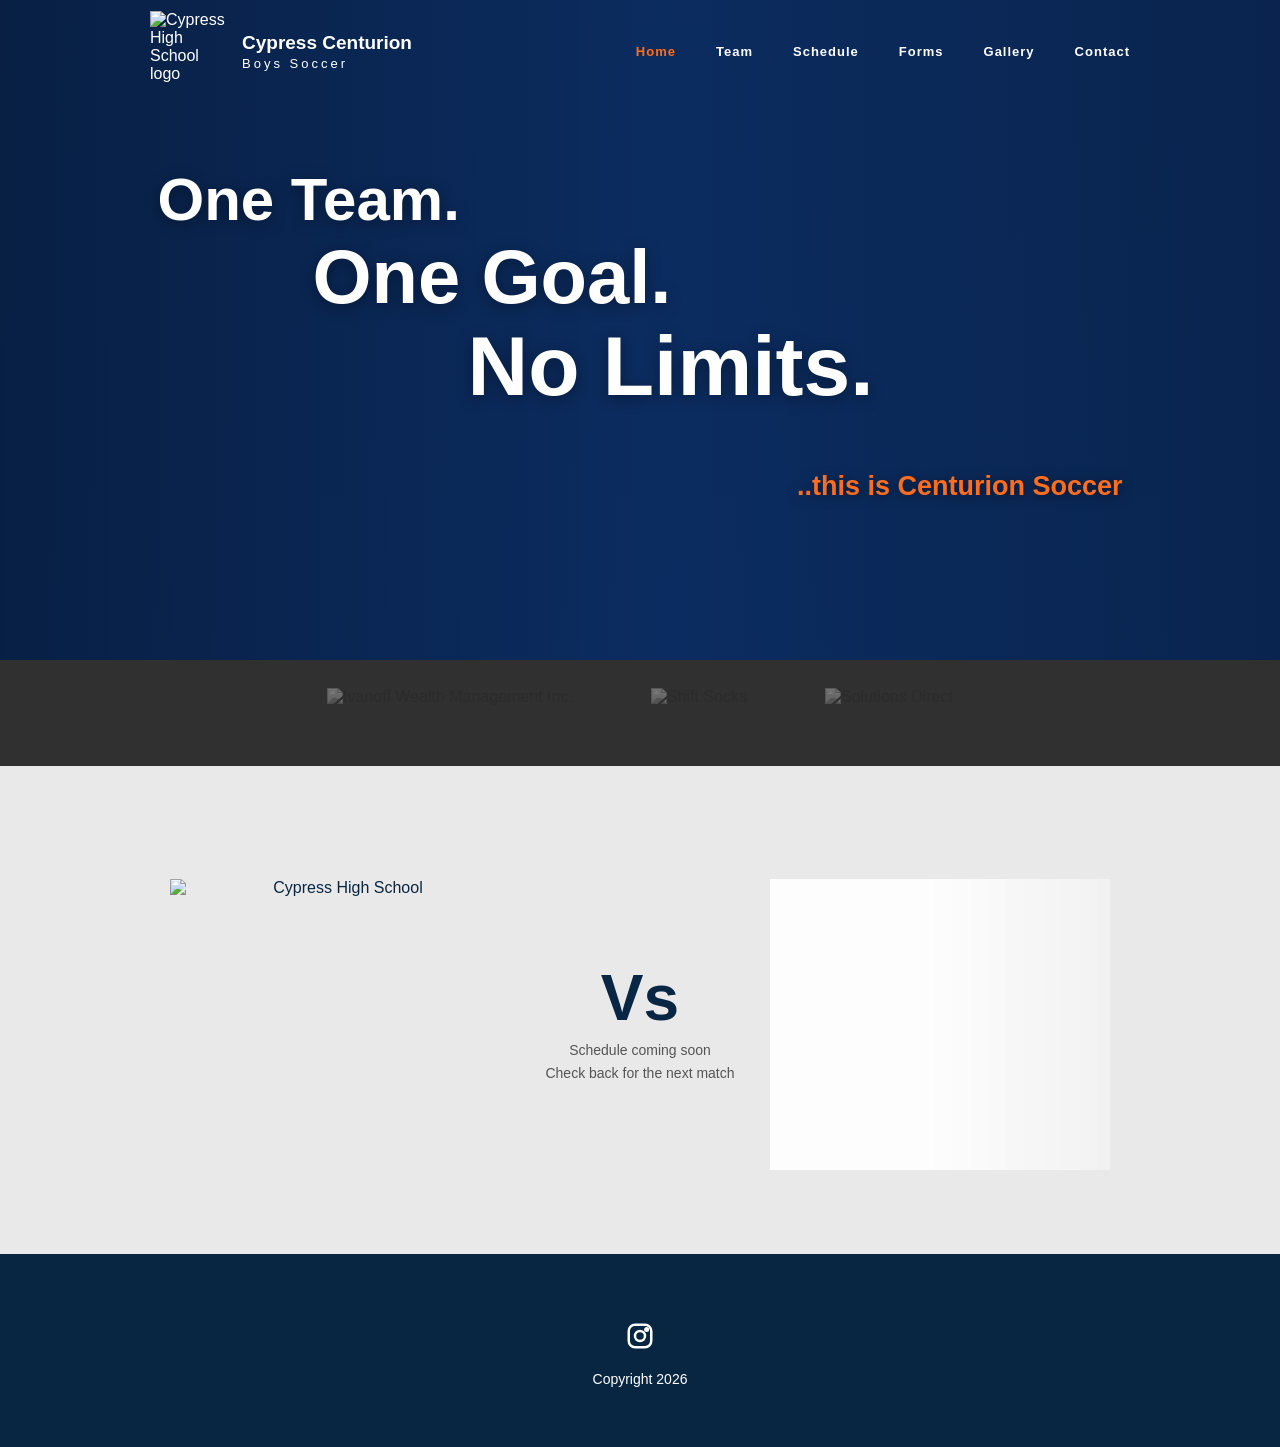
==== commit 12432507: "Add upcoming match countdown" ====
--- a/index.html
+++ b/index.html
@@ -8,8 +8,8 @@
       content="Cypress Centurion Boys Soccer official team website."
     >
     <title>Home | Cypress High Soccer</title>
-    <link rel="stylesheet" href="styles.css?v=20260522-header2">
-    <script src="script.js?v=20260522-header2" defer></script>
+    <link rel="stylesheet" href="styles.css?v=20260524-countdown">
+    <script src="script.js?v=20260524-countdown" defer></script>
   </head>
   <body class="has-hero-header">
     <a class="skip-link" href="#main-content">Skip to content</a>
@@ -91,7 +91,31 @@
       </section>
 
       <section id="team" class="match-section">
-        <h2>Upcoming Match</h2>
+        <div class="match-countdown" data-match-countdown hidden>
+          <p class="countdown-kicker">Upcoming Match</p>
+          <div class="countdown-grid" aria-live="polite">
+            <div class="countdown-unit" data-countdown-unit="months">
+              <span data-countdown-months>0</span>
+              <small>Months</small>
+            </div>
+            <div class="countdown-unit" data-countdown-unit="days">
+              <span data-countdown-days>0</span>
+              <small>Days</small>
+            </div>
+            <div class="countdown-unit">
+              <span data-countdown-hours>0</span>
+              <small>Hours</small>
+            </div>
+            <div class="countdown-unit">
+              <span data-countdown-minutes>0</span>
+              <small>Minutes</small>
+            </div>
+            <div class="countdown-unit">
+              <span data-countdown-seconds>0</span>
+              <small>Seconds</small>
+            </div>
+          </div>
+        </div>
         <div
           class="match-card is-loading"
           aria-label="Upcoming match loading from the team calendar"
--- a/styles.css
+++ b/styles.css
@@ -290,6 +290,64 @@
   text-shadow: 0 2px 12px rgba(0, 0, 0, 0.55);
 }
 
+.match-countdown {
+  width: min(760px, 100%);
+  margin: 0 auto 26px;
+  padding: 0;
+  display: grid;
+  gap: 12px;
+  justify-items: center;
+  border-top: 0;
+  background: transparent;
+  box-shadow: none;
+  text-align: center;
+}
+
+.countdown-kicker {
+  margin: 0;
+  color: var(--orange);
+  font-size: 13px;
+  font-weight: 700;
+  letter-spacing: 1.8px;
+  text-transform: uppercase;
+}
+
+.countdown-grid {
+  width: 100%;
+  display: grid;
+  grid-template-columns: repeat(auto-fit, minmax(68px, 1fr));
+  gap: 0;
+}
+
+.countdown-unit {
+  min-height: 62px;
+  display: grid;
+  place-items: center;
+  align-content: center;
+  gap: 3px;
+  border-right: 1px solid rgba(8, 37, 66, 0.16);
+  background: transparent;
+}
+
+.countdown-unit:last-child {
+  border-right: 0;
+}
+
+.countdown-unit span {
+  color: var(--navy);
+  font-size: clamp(28px, 8vw, 44px);
+  font-weight: 700;
+  line-height: 1;
+}
+
+.countdown-unit small {
+  color: #555;
+  font-size: 12px;
+  font-weight: 700;
+  letter-spacing: 1.2px;
+  text-transform: uppercase;
+}
+
 .sponsors {
   order: 10;
   background: var(--dark-strip);
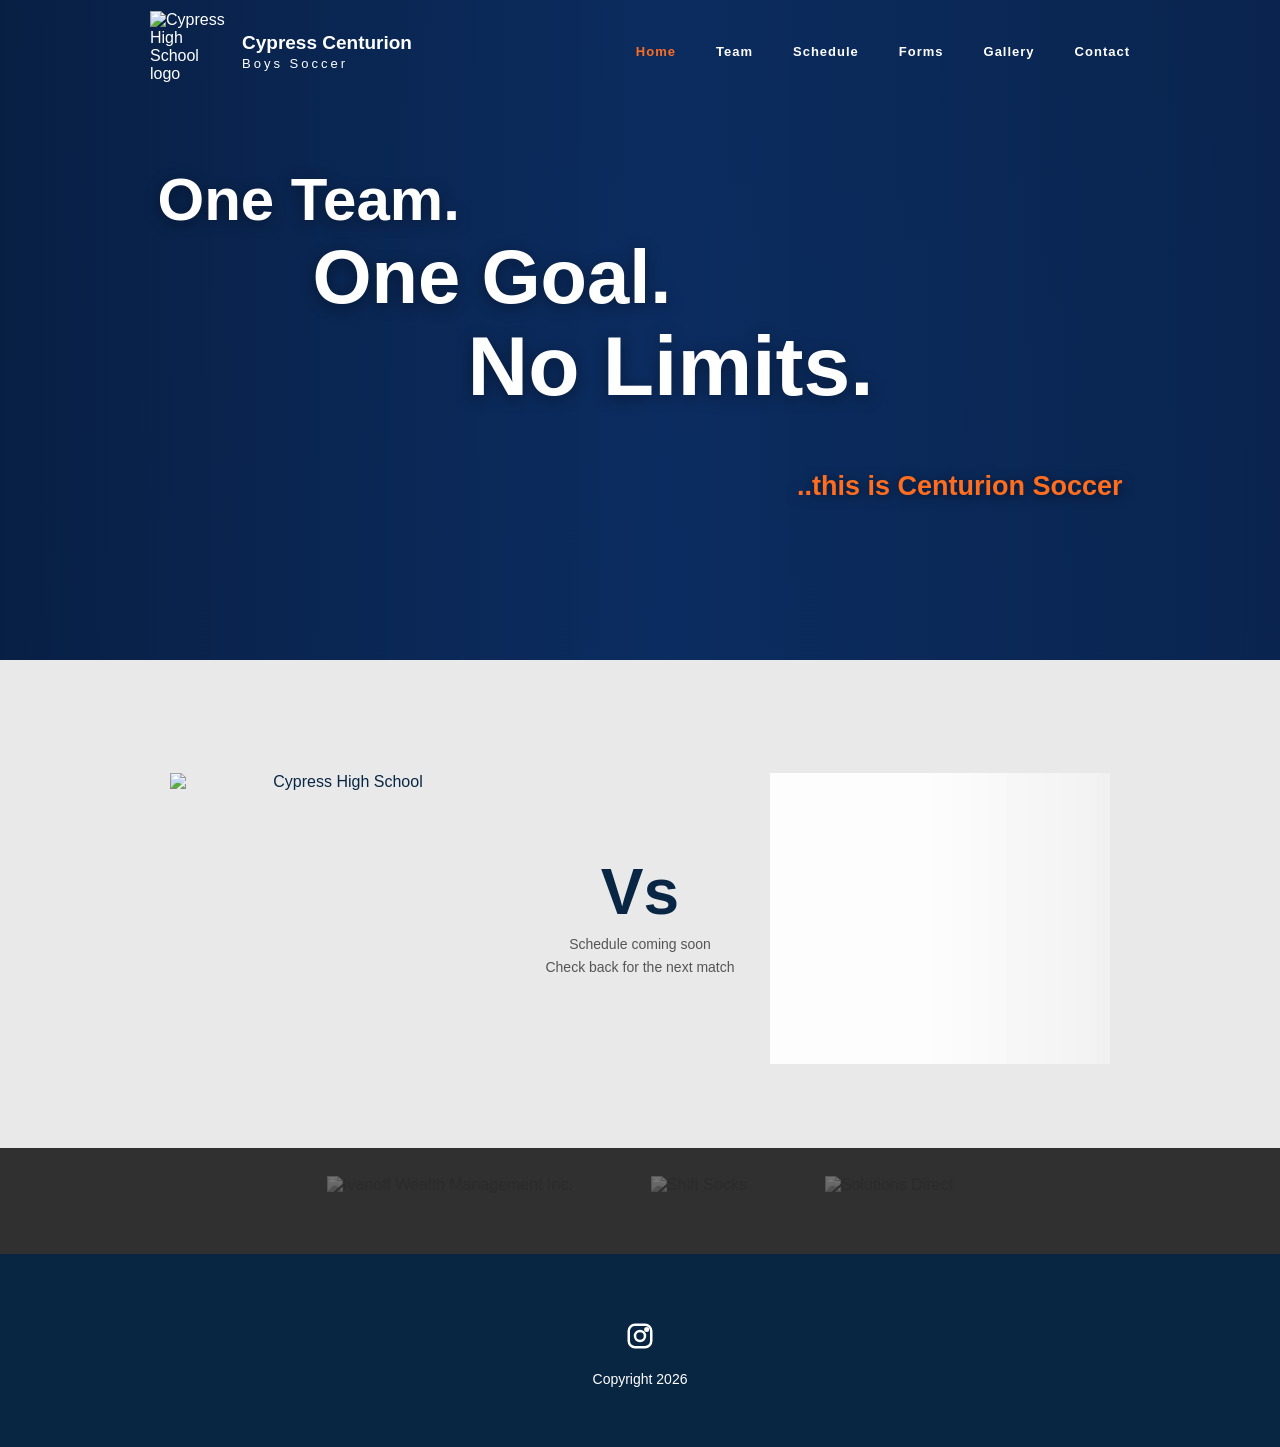
==== commit 55231399: "Fix page spacing and move sponsors above footer" ====
--- a/index.html
+++ b/index.html
@@ -8,7 +8,7 @@
       content="Cypress Centurion Boys Soccer official team website."
     >
     <title>Home | Cypress High Soccer</title>
-    <link rel="stylesheet" href="styles.css?v=20260524-countdown">
+    <link rel="stylesheet" href="styles.css?v=20261012-sponsors">
     <script src="script.js?v=20260524-countdown" defer></script>
   </head>
   <body class="has-hero-header">
@@ -70,23 +70,6 @@
             <span class="hero-line line-3">No Limits.</span>
           </h1>
           <p class="hero-line line-4">..this is Centurion Soccer</p>
-        </div>
-      </section>
-
-      <section class="sponsors" aria-label="Sponsors">
-        <div class="sponsor-strip">
-          <img
-            src="https://assets.chsboyssoccer.com/images/IWM_Inc_Color_36_-removebg-preview_edited.png"
-            alt="Ivanoff Wealth Management Inc."
-          >
-          <img
-            src="https://assets.chsboyssoccer.com/images/shift_socks_logo_edited.png"
-            alt="Shift Socks"
-          >
-          <img
-            src="https://assets.chsboyssoccer.com/images/solutions-direct-logo-color_edited.png"
-            alt="Solutions Direct"
-          >
         </div>
       </section>
 
@@ -176,6 +159,23 @@
       <section id="contact" class="sr-only" aria-label="Contact"></section>
     </main>
 
+    <section class="sponsors" aria-label="Sponsors">
+      <div class="sponsor-strip">
+        <img
+          src="https://assets.chsboyssoccer.com/images/IWM_Inc_Color_36_-removebg-preview_edited.png"
+          alt="Ivanoff Wealth Management Inc."
+        >
+        <img
+          src="https://assets.chsboyssoccer.com/images/shift_socks_logo_edited.png"
+          alt="Shift Socks"
+        >
+        <img
+          src="https://assets.chsboyssoccer.com/images/solutions-direct-logo-color_edited.png"
+          alt="Solutions Direct"
+        >
+      </div>
+    </section>
+
     <footer class="site-footer">
       <div class="social-links" aria-label="Social links">
         <a href="https://www.instagram.com/cypress_centurion_boys_soccer/" target="_blank" rel="noopener" aria-label="Instagram">
--- a/styles.css
+++ b/styles.css
@@ -18,6 +18,10 @@
 
 body {
   margin: 0;
+  min-height: 100vh;
+  min-height: 100dvh;
+  display: flex;
+  flex-direction: column;
   color: var(--text);
   font-family: Arial, Helvetica, sans-serif;
   background: var(--white);
@@ -28,8 +32,17 @@
 }
 
 main {
+  flex: 1 0 0px;
   display: flex;
   flex-direction: column;
+}
+
+main > section {
+  flex-shrink: 0;
+}
+
+body:not(.has-hero-header) main > section {
+  flex-grow: 1;
 }
 
 img,
@@ -349,7 +362,7 @@
 }
 
 .sponsors {
-  order: 10;
+  flex-shrink: 0;
   background: var(--dark-strip);
 }
 
@@ -378,6 +391,7 @@
 }
 
 .match-section {
+  flex-grow: 1;
   padding: 60px 16px;
   background: var(--page-gray);
   display: grid;
@@ -1445,6 +1459,7 @@
 }
 
 .site-footer {
+  flex-shrink: 0;
   padding: 60px 16px;
   display: grid;
   place-items: center;
@@ -1642,10 +1657,6 @@
     padding: 28px 0;
   }
 
-  .sponsors {
-    order: 0;
-  }
-
   .sponsor-strip img {
     inline-size: auto;
     block-size: 50px;
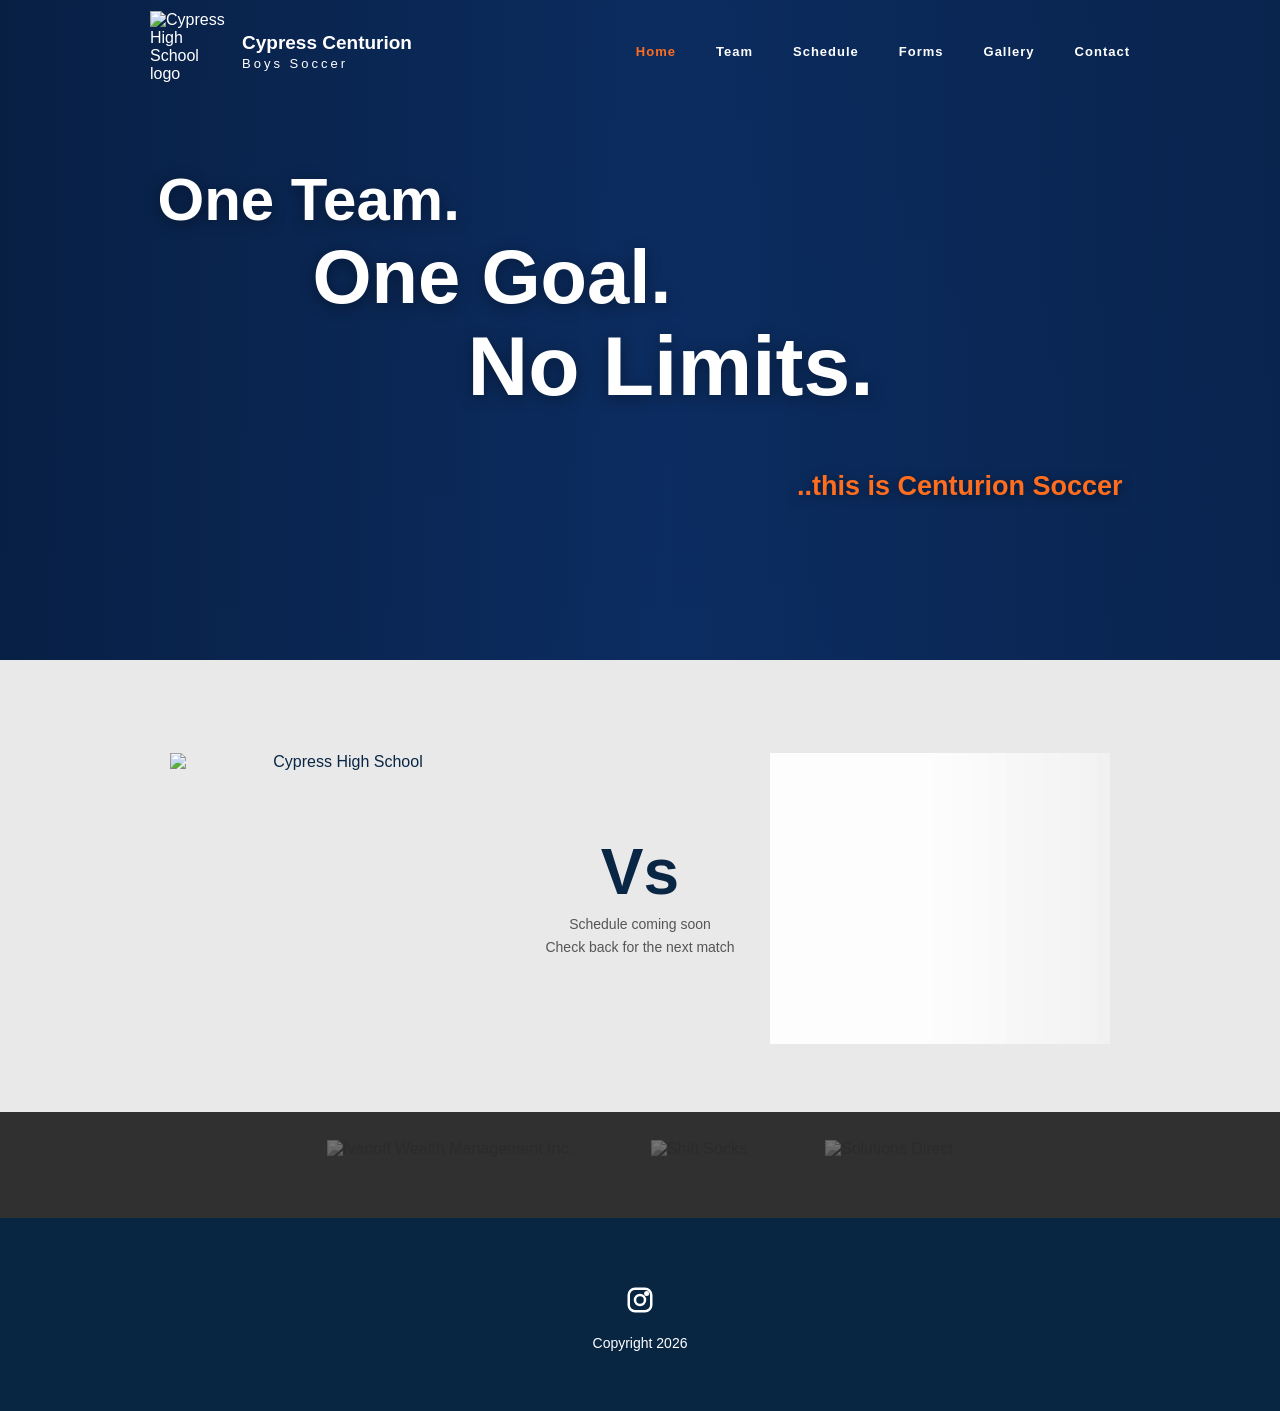
==== commit b84472da: "Refine homepage match section spacing" ====
--- a/index.html
+++ b/index.html
@@ -8,7 +8,7 @@
       content="Cypress Centurion Boys Soccer official team website."
     >
     <title>Home | Cypress High Soccer</title>
-    <link rel="stylesheet" href="styles.css?v=20261012-sponsors">
+    <link rel="stylesheet" href="styles.css?v=20261012-match-spacing">
     <script src="script.js?v=20260524-countdown" defer></script>
   </head>
   <body class="has-hero-header">
--- a/styles.css
+++ b/styles.css
@@ -305,7 +305,7 @@
 
 .match-countdown {
   width: min(760px, 100%);
-  margin: 0 auto 26px;
+  margin: 0 auto;
   padding: 0;
   display: grid;
   gap: 12px;
@@ -392,10 +392,10 @@
 
 .match-section {
   flex-grow: 1;
-  padding: 60px 16px;
+  padding: clamp(28px, 3.5vw, 44px) 16px 44px;
   background: var(--page-gray);
   display: grid;
-  align-content: center;
+  align-content: start;
   justify-items: center;
   text-align: center;
 }
@@ -410,7 +410,7 @@
 
 .match-card {
   width: min(100%, 430px);
-  margin: 26px auto 0;
+  margin: 24px auto 0;
   display: grid;
   gap: 18px;
 }
@@ -1672,7 +1672,7 @@
   .match-card {
     width: min(940px, 100%);
     grid-template-columns: 1fr;
-    margin-top: 28px;
+    margin-top: 24px;
   }
 
   .match-row {
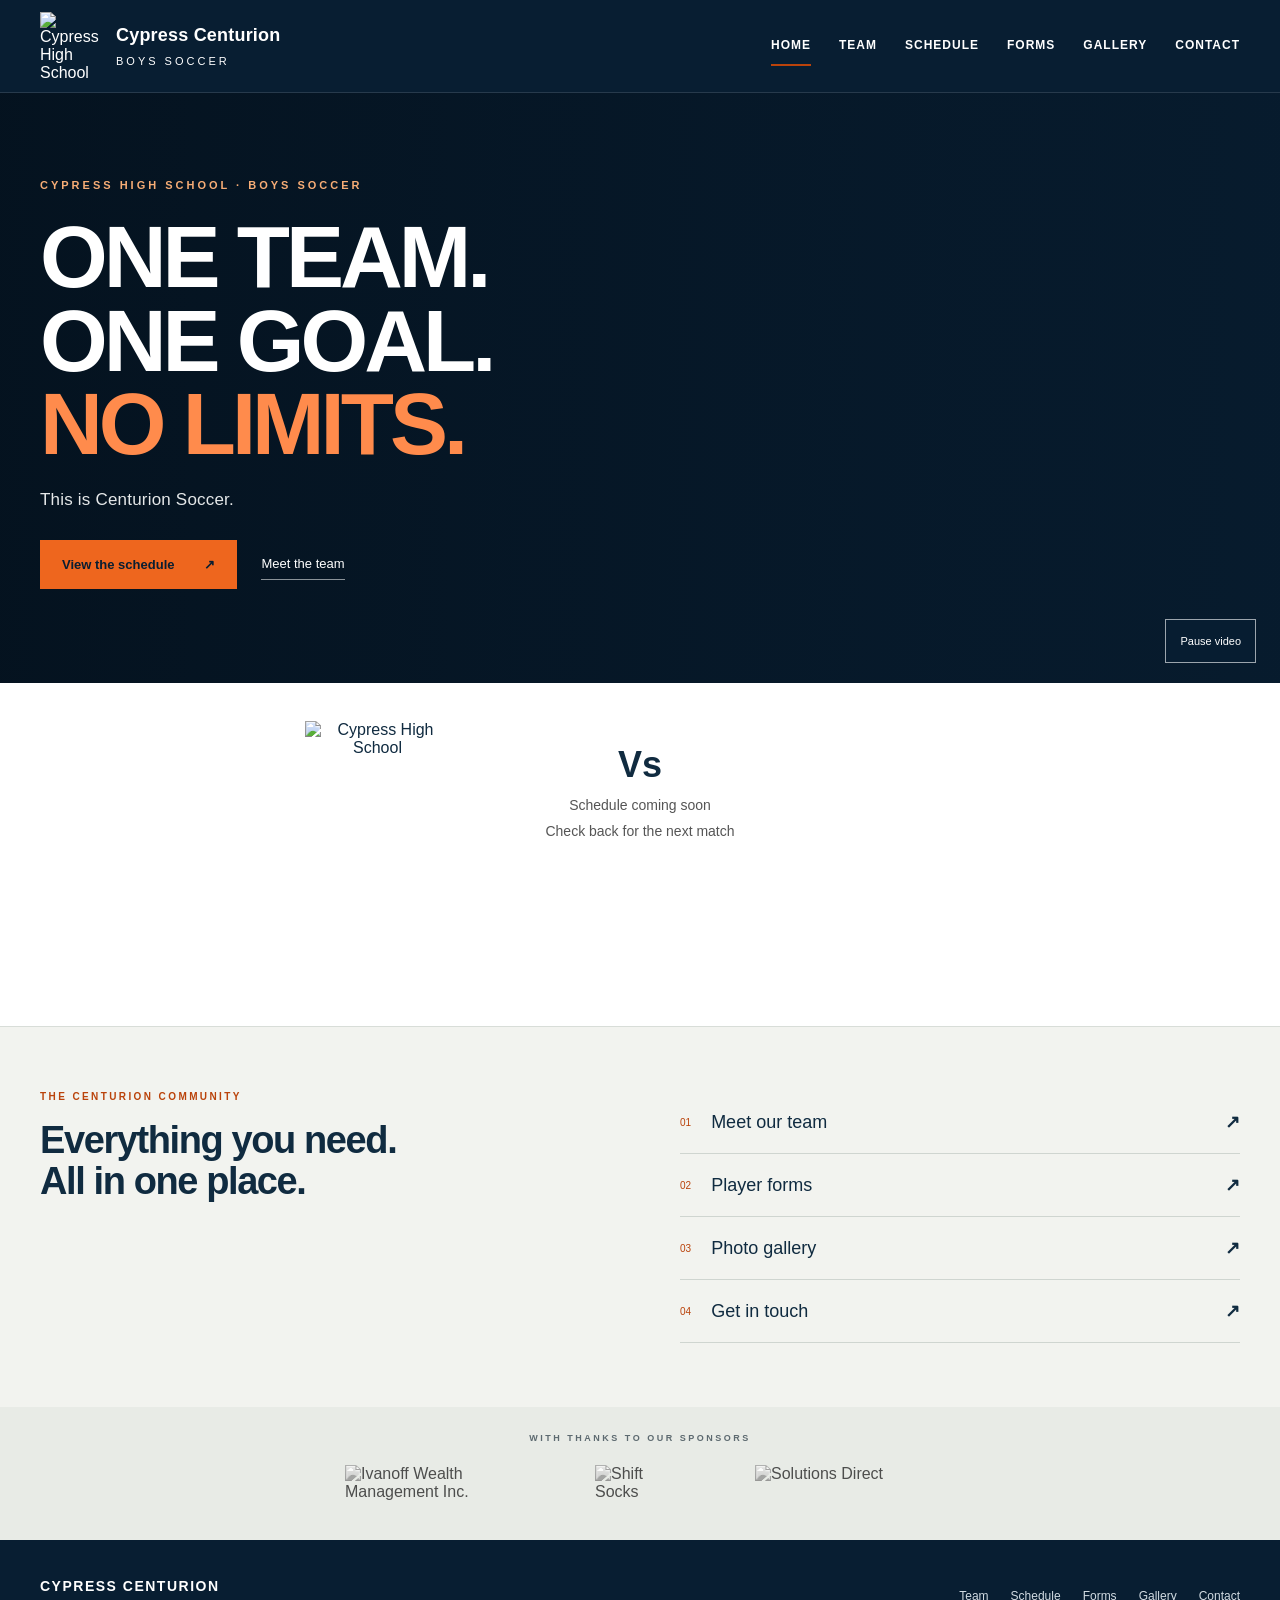
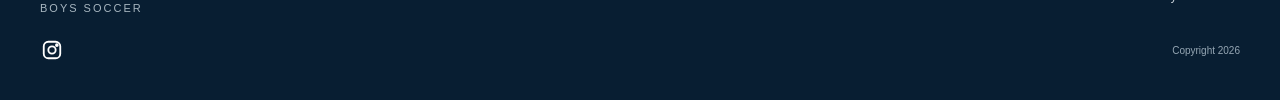
==== commit 8ed897f6: "Apply approved Centurion website redesign" ====
--- a/index.html
+++ b/index.html
@@ -2,14 +2,16 @@
 <html lang="en">
   <head>
     <meta charset="utf-8">
+    <meta name="theme-color" content="#081e32">
+    <link rel="icon" type="image/png" href="https://assets.chsboyssoccer.com/images/Cypress_High_School_40th_Anniversary_Logo.png">
     <meta name="viewport" content="width=device-width, initial-scale=1">
     <meta
       name="description"
       content="Cypress Centurion Boys Soccer official team website."
     >
     <title>Home | Cypress High Soccer</title>
-    <link rel="stylesheet" href="styles.css?v=20261012-match-spacing">
-    <script src="script.js?v=20260524-countdown" defer></script>
+    <link rel="stylesheet" href="styles.css?v=20261012-redesign">
+    <script src="script.js?v=20261012-redesign" defer></script>
   </head>
   <body class="has-hero-header">
     <a class="skip-link" href="#main-content">Skip to content</a>
@@ -17,6 +19,7 @@
       <div class="header-inner">
         <a class="brand" href="index.html#home" aria-label="Cypress Centurion Boys Soccer home">
           <img
+            width="64" height="68"
             class="brand-logo"
             src="https://assets.chsboyssoccer.com/images/Cypress_High_School_40th_Anniversary_Logo.png"
             alt="Cypress High School logo"
@@ -40,7 +43,7 @@
         </button>
 
         <nav id="primary-navigation" class="main-nav" aria-label="Primary navigation">
-          <a class="active" href="index.html#home">Home</a>
+          <a class="active" aria-current="page" href="index.html#home">Home</a>
           <a href="meet-our-team.html">Team</a>
           <a href="schedule.html">Schedule</a>
           <a href="forms.html">Forms</a>
@@ -50,51 +53,57 @@
       </div>
     </header>
 
-    <main id="main-content">
+    <main id="main-content" tabindex="-1">
       <section id="home" class="hero" aria-label="Cypress Centurion soccer">
         <video
           class="hero-video"
-          autoplay
           loop
           muted
           playsinline
-          preload="metadata"
+          preload="none"
+          poster="https://cdn.myportfolio.com/1e484c76-e264-4c85-93b4-f8ad832389cf/87163567-fa90-4813-a097-20e36d536410_rw_1920.jpg?h=eaed4f2202327291cb3148762ef52d34"
           aria-hidden="true"
         >
           <source src="https://assets.chsboyssoccer.com/media/chs_boys_hero_video.mp4" type="video/mp4">
         </video>
+        <button class="video-toggle" type="button" data-video-toggle aria-label="Pause background video">Pause video</button>
         <div class="hero-content">
+          <p class="hero-kicker">CYPRESS HIGH SCHOOL · BOYS SOCCER</p>
           <h1>
             <span class="hero-line line-1">One Team.</span>
             <span class="hero-line line-2">One Goal.</span>
             <span class="hero-line line-3">No Limits.</span>
           </h1>
-          <p class="hero-line line-4">..this is Centurion Soccer</p>
+          <p class="hero-line line-4">This is Centurion Soccer.</p>
+          <div class="hero-actions">
+            <a class="button-primary" href="schedule.html">View the schedule <span aria-hidden="true">↗</span></a>
+            <a class="button-secondary" href="meet-our-team.html">Meet the team</a>
+          </div>
         </div>
       </section>
 
       <section id="team" class="match-section">
-        <div class="match-countdown" data-match-countdown hidden>
+        <div class="match-countdown" data-match-countdown>
           <p class="countdown-kicker">Upcoming Match</p>
-          <div class="countdown-grid" aria-live="polite">
+          <div class="countdown-grid" aria-label="Time until the next match">
             <div class="countdown-unit" data-countdown-unit="months">
-              <span data-countdown-months>0</span>
+              <span data-countdown-months>—</span>
               <small>Months</small>
             </div>
             <div class="countdown-unit" data-countdown-unit="days">
-              <span data-countdown-days>0</span>
+              <span data-countdown-days>—</span>
               <small>Days</small>
             </div>
             <div class="countdown-unit">
-              <span data-countdown-hours>0</span>
+              <span data-countdown-hours>—</span>
               <small>Hours</small>
             </div>
             <div class="countdown-unit">
-              <span data-countdown-minutes>0</span>
+              <span data-countdown-minutes>—</span>
               <small>Minutes</small>
             </div>
             <div class="countdown-unit">
-              <span data-countdown-seconds>0</span>
+              <span data-countdown-seconds>—</span>
               <small>Seconds</small>
             </div>
           </div>
@@ -108,6 +117,7 @@
           <div class="match-row">
             <img
               class="team-mark cypress-mark"
+              width="145" height="145"
               src="https://assets.chsboyssoccer.com/images/Cypress_High_School_40th_Anniversary_Logo.png"
               alt="Cypress High School"
             >
@@ -121,6 +131,7 @@
             <div class="opponent-slot">
               <img
                 class="team-mark opponent-mark"
+                width="145" height="145"
                 src="[data-uri]"
                 alt=""
                 aria-hidden="true"
@@ -157,9 +168,22 @@
 
       <section id="forms" class="sr-only" aria-label="Forms"></section>
       <section id="contact" class="sr-only" aria-label="Contact"></section>
+      <section class="home-links" aria-labelledby="resources-title">
+        <div>
+          <p class="eyebrow">THE CENTURION COMMUNITY</p>
+          <h2 id="resources-title">Everything you need.<br>All in one place.</h2>
+        </div>
+        <nav aria-label="Team resources">
+          <a href="meet-our-team.html"><span aria-hidden="true">01</span> Meet our team <b aria-hidden="true">↗</b></a>
+          <a href="forms.html"><span aria-hidden="true">02</span> Player forms <b aria-hidden="true">↗</b></a>
+          <a href="gallery.html"><span aria-hidden="true">03</span> Photo gallery <b aria-hidden="true">↗</b></a>
+          <a href="contact.html"><span aria-hidden="true">04</span> Get in touch <b aria-hidden="true">↗</b></a>
+        </nav>
+      </section>
     </main>
 
     <section class="sponsors" aria-label="Sponsors">
+      <p class="sponsor-caption">WITH THANKS TO OUR SPONSORS</p>
       <div class="sponsor-strip">
         <img
           src="https://assets.chsboyssoccer.com/images/IWM_Inc_Color_36_-removebg-preview_edited.png"
@@ -177,6 +201,17 @@
     </section>
 
     <footer class="site-footer">
+      <div class="footer-identity">
+        <strong>CYPRESS CENTURION</strong>
+        <span>Boys Soccer</span>
+      </div>
+      <nav class="footer-nav" aria-label="Footer navigation">
+        <a href="meet-our-team.html">Team</a>
+        <a href="schedule.html">Schedule</a>
+        <a href="forms.html">Forms</a>
+        <a href="gallery.html">Gallery</a>
+        <a href="contact.html">Contact</a>
+      </nav>
       <div class="social-links" aria-label="Social links">
         <a href="https://www.instagram.com/cypress_centurion_boys_soccer/" target="_blank" rel="noopener" aria-label="Instagram">
           <svg viewBox="0 0 24 24" aria-hidden="true">
--- a/styles.css
+++ b/styles.css
@@ -1823,3 +1823,1242 @@
     transform: none;
   }
 }
+
+/* Approved Centurion design: shared typography, page layouts and responsive styles. */
+:root {
+  --navy:#081e32;
+  --orange:#e95716;
+  --text:#102b40;
+  --white:#fff;
+  --page-gray:#f2f3ef;
+  --dark-strip:#e9ece7;
+  --muted:#63717a;
+  --line:#d8ddd8
+}
+
+body {
+  font-family:Arial,Helvetica,sans-serif;
+  background:#f2f3ef;
+  color:var(--text)
+}
+
+.site-header,.has-hero-header .site-header {
+  position:relative;
+  background:var(--navy);
+  border-bottom:1px solid #ffffff20;
+  flex-shrink:0
+}
+
+.header-inner {
+  width:min(1200px,calc(100% - 64px));
+  min-height:92px;
+  padding:12px 0
+}
+
+.brand-logo {
+  width:64px;
+  max-height:68px;
+  object-fit:contain
+}
+
+.brand-title {
+  font-size:18px;
+  letter-spacing:.2px
+}
+
+.brand-subtitle {
+  font-size:11px;
+  letter-spacing:3px;
+  margin-top:7px;
+  text-transform:uppercase
+}
+
+.main-nav a {
+  font-size:12px;
+  letter-spacing:1px;
+  text-transform:uppercase;
+  padding:12px 0;
+  min-height:40px;
+  border-bottom:2px solid transparent
+}
+
+.main-nav a.active {
+  color:white;
+  border-color:var(--orange)
+}
+
+.main-nav {
+  gap:28px
+}
+
+body:not(.has-hero-header) main {
+  padding-top:0;
+  background:#f2f3ef
+}
+
+.hero {
+  min-height:590px;
+  background:#081e32
+}
+
+.hero::after {
+  background:linear-gradient(90deg,rgba(4,17,29,.88),rgba(4,17,29,.4) 65%,rgba(4,17,29,.22)),linear-gradient(0deg,#081e32aa,transparent 45%)
+}
+
+.hero-content {
+  width:min(1200px,calc(100% - 64px));
+  min-height:590px;
+  padding:48px 0 56px;
+  align-content:center
+}
+
+.hero .hero-kicker {
+  font-size:11px;
+  letter-spacing:3px;
+  color:#f7ad76;
+  margin:0 0 24px;
+  text-shadow:none;
+  font-weight:700
+}
+
+.hero h1 {
+  font-family:'Arial Black',Arial,sans-serif;
+  line-height:.96!important;
+  letter-spacing:-4px;
+  text-transform:uppercase;
+  max-width:800px;
+  text-shadow:none
+}
+
+.hero h1 .hero-line {
+  font-size:clamp(52px,6.8vw,94px);
+  margin-left:0;
+  display:block;
+  animation:none;
+  opacity:1;
+  transform:none
+}
+
+.hero h1 .line-3 {
+  color:#ff8b4c
+}
+
+.hero .line-4 {
+  justify-self:start;
+  font-size:17px;
+  letter-spacing:.2px;
+  color:#e5e8e9;
+  font-weight:400;
+  margin:24px 0 0;
+  animation:none;
+  opacity:1;
+  transform:none;
+  text-shadow:none
+}
+
+.hero-actions {
+  display:flex;
+  gap:24px;
+  align-items:center;
+  margin-top:30px
+}
+
+.button-primary {
+  padding:17px 22px;
+  background:#ee661e;
+  color:white;
+  font-weight:700;
+  font-size:13px;
+  display:flex;
+  gap:30px;
+  align-items:center
+}
+
+.button-secondary {
+  font-size:13px;
+  color:white;
+  border-bottom:1px solid #fff8;
+  padding:8px 0
+}
+
+.match-section {
+  flex-grow:0;
+  padding:38px 32px 48px;
+  position:relative;
+  background:#fff;
+  border-bottom:1px solid var(--line);
+  align-content:start;
+  gap:0
+}
+
+.match-countdown {
+  max-width:500px;
+  margin:0 auto 24px;
+  gap:14px
+}
+
+.countdown-kicker {
+  color:var(--orange);
+  font-size:10px;
+  letter-spacing:2.4px
+}
+
+.countdown-unit {
+  min-height:42px
+}
+
+.countdown-unit span {
+  font-size:30px
+}
+
+.countdown-unit small {
+  font-size:9px;
+  letter-spacing:1px
+}
+
+.match-card {
+  margin:0 auto!important;
+  width:min(760px,100%)
+}
+
+.match-row {
+  --match-logo-size:145px;
+  grid-template-columns:145px minmax(190px,300px) 145px;
+  gap:40px
+}
+
+.team-mark {
+  max-block-size:145px;
+  animation:none!important;
+  opacity:1;
+  transform:none
+}
+
+.opponent-slot {
+  width:145px
+}
+
+.versus {
+  font-size:36px;
+  font-weight:800
+}
+
+.match-copy {
+  font-size:14px;
+  inline-size:100%;
+  gap:8px
+}
+
+.match-center {
+  gap:14px
+}
+
+.home-links {
+  padding:64px 32px;
+  width:min(1264px,100%);
+  margin:auto;
+  display:grid;
+  grid-template-columns:1fr 1fr;
+  gap:80px
+}
+
+.home-links h2 {
+  font-size:38px;
+  letter-spacing:-1.4px;
+  line-height:1.08;
+  margin:18px 0 0
+}
+
+.home-links nav {
+  display:grid
+}
+
+.home-links nav a {
+  padding:20px 0;
+  border-bottom:1px solid #cfd5d0;
+  font-size:18px;
+  display:flex;
+  gap:20px;
+  align-items:center
+}
+
+.home-links nav span {
+  font-size:10px;
+  color:var(--orange)
+}
+
+.home-links nav b {
+  margin-left:auto
+}
+
+.eyebrow {
+  font-size:10px!important;
+  letter-spacing:2.4px!important;
+  font-weight:700;
+  color:var(--orange)!important;
+  margin:0 0 14px!important;
+  text-transform:uppercase
+}
+
+.sponsors {
+  padding:26px 32px 30px;
+  background:#e8ebe6
+}
+
+.sponsor-caption {
+  text-align:center;
+  font-size:9px;
+  letter-spacing:2.5px;
+  font-weight:700;
+  color:#5d6a70;
+  margin:0 0 22px
+}
+
+.sponsor-strip {
+  padding:0;
+  gap:70px;
+  flex-direction:row;
+  flex-wrap:wrap;
+  width:min(900px,100%)
+}
+
+.sponsor-strip img {
+  filter:grayscale(1);
+  opacity:.8;
+  inline-size:180px;
+  max-block-size:45px;
+  block-size:45px
+}
+
+.sponsor-strip img:nth-child(2) {
+  inline-size:90px;
+  order:0;
+  block-size:45px
+}
+
+.site-footer {
+  padding:38px max(32px,calc((100% - 1200px)/2));
+  display:grid;
+  grid-template-columns:1fr auto;
+  place-items:initial;
+  gap:24px;
+  align-items:center
+}
+
+.footer-identity {
+  display:grid;
+  gap:8px
+}
+
+.footer-identity strong {
+  font-size:14px;
+  letter-spacing:1.5px
+}
+
+.footer-identity span {
+  font-size:11px;
+  color:#a7b6c0;
+  letter-spacing:2px;
+  text-transform:uppercase
+}
+
+.footer-nav {
+  display:flex;
+  gap:22px;
+  font-size:12px;
+  color:#d1dbe2
+}
+
+.social-links {
+  justify-content:start
+}
+
+.social-links a {
+  width:24px;
+  height:24px
+}
+
+.social-links svg {
+  width:22px;
+  height:22px
+}
+
+.site-footer p {
+  font-size:10px;
+  color:#96a7b4;
+  text-align:right;
+  font-weight:400
+}
+
+.roster-section,.forms-section,.gallery-section,.contact-section,.schedule-page-section {
+  width:min(1200px,calc(100% - 64px));
+  padding:56px 0 64px;
+  flex-grow:0!important
+}
+
+.forms-heading,.gallery-heading,.contact-heading,.schedule-heading {
+  text-align:left;
+  margin-bottom:36px;
+  gap:10px
+}
+
+.roster-section {
+  text-align:left
+}
+
+.roster-section h1,.forms-heading h1,.gallery-heading h1,.contact-heading h1,.schedule-heading h1 {
+  font-size:clamp(38px,5vw,64px);
+  letter-spacing:-2px;
+  line-height:1.05;
+  color:var(--navy);
+  margin:0
+}
+
+.roster-section h1 {
+  margin-bottom:36px
+}
+
+.forms-heading p,.gallery-heading p,.contact-heading p,.schedule-heading p {
+  font-size:15px;
+  color:var(--muted);
+  line-height:1.5
+}
+
+.roster-grid {
+  grid-template-columns:repeat(3,1fr);
+  gap:22px
+}
+
+.roster-group {
+  background:#fff;
+  border:1px solid var(--line);
+  border-top:4px solid var(--orange);
+  padding:28px
+}
+
+.roster-group h2 {
+  font-size:25px;
+  text-align:left;
+  letter-spacing:-.6px;
+  color:var(--navy)
+}
+
+.roster-group h2::after {
+  display:none
+}
+
+.roster-group ul {
+  margin-top:24px;
+  font-size:15px;
+  color:#334958
+}
+
+.roster-group li {
+  padding:10px 0;
+  border-bottom:1px solid #edf0ec
+}
+
+.roster-toggle {
+  font-size:12px;
+  text-decoration:none;
+  font-weight:700;
+  margin-top:22px
+}
+
+.forms-grid {
+  grid-template-columns:repeat(2,1fr);
+  gap:20px
+}
+
+.form-panel {
+  background:#fff;
+  border:1px solid var(--line);
+  min-height:180px;
+  padding:28px;
+  gap:32px;
+  position:relative;
+  box-shadow:none
+}
+
+.form-panel::before {
+  content:'DOCUMENT';
+  font-size:9px;
+  letter-spacing:2px;
+  color:#75828a
+}
+
+.form-panel-name {
+  font-size:22px;
+  letter-spacing:-.5px
+}
+
+.form-panel-action {
+  font-size:12px
+}
+
+.form-panel-action::after {
+  content:' ↗'
+}
+
+.schedule-layout {
+  grid-template-columns:360px minmax(0,1fr);
+  gap:30px
+}
+
+.upcoming-panel h2,.calendar-panel h2 {
+  font-size:18px;
+  color:var(--navy);
+  margin:0 0 20px;
+  letter-spacing:-.3px
+}
+
+.game-card {
+  background:#fff;
+  border:1px solid var(--line);
+  border-left:3px solid var(--orange);
+  padding:22px
+}
+
+.game-date {
+  font-size:10px;
+  color:var(--orange);
+  letter-spacing:1.2px
+}
+
+.game-title {
+  font-size:24px;
+  margin-top:12px;
+  letter-spacing:-.5px
+}
+
+.game-meta {
+  font-size:12px
+}
+
+.game-team-list {
+  margin-top:18px
+}
+
+.game-team-list li {
+  padding:10px 0;
+  background:transparent;
+  border-top:1px solid #edf0ec
+}
+
+.game-team {
+  font-size:12px
+}
+
+.game-time {
+  font-size:12px
+}
+
+.calendar-shell,.team-calendar {
+  background:#fff;
+  border:1px solid var(--line);
+  border-radius:0;
+  min-height:0
+}
+
+.team-calendar {
+  border:0;
+  padding:22px
+}
+
+.calendar-day {
+  min-height:90px;
+  border-color:#e3e8e2
+}
+
+.calendar-day li {
+  font-size:9px
+}
+
+.calendar-day.is-today {
+  background:#fff2e8
+}
+
+.calendar-toolbar button {
+  border-radius:0;
+  padding:10px 14px;
+  font-size:11px
+}
+
+.calendar-toolbar h3 {
+  font-size:22px;
+  letter-spacing:-.5px
+}
+
+.gallery-grid {
+  grid-template-columns:repeat(2,minmax(0,1fr));
+  gap:24px
+}
+
+.gallery-card {
+  border:0;
+  background:white;
+  box-shadow:none
+}
+
+.gallery-card img {
+  aspect-ratio:16/10;
+  object-fit:cover
+}
+
+.gallery-card-copy {
+  padding:22px
+}
+
+.gallery-card-copy h2 {
+  font-size:23px;
+  letter-spacing:-.5px
+}
+
+.gallery-credit {
+  font-size:11px!important
+}
+
+.gallery-photo-count {
+  color:var(--orange);
+  font-size:11px
+}
+
+.gallery-photo-grid {
+  grid-template-columns:repeat(3,1fr);
+  gap:12px
+}
+
+.gallery-photo-card img {
+  aspect-ratio:4/3;
+  object-fit:cover
+}
+
+.gallery-back-link {
+  font-size:11px;
+  color:var(--orange);
+  margin-bottom:10px
+}
+
+.contact-section {
+  width:min(760px,calc(100% - 64px))
+}
+
+.contact-form {
+  background:white;
+  border:1px solid var(--line);
+  padding:32px;
+  gap:18px
+}
+
+.contact-field label {
+  font-size:11px;
+  letter-spacing:1px;
+  text-transform:uppercase
+}
+
+.contact-field textarea {
+  min-height:120px
+}
+
+.contact-submit {
+  border-radius:0;
+  font-size:12px;
+  letter-spacing:1px;
+  text-transform:uppercase
+}
+
+@media(max-width:999px) {
+  .header-inner {
+    width:calc(100% - 40px);
+    min-height:76px;
+    flex-direction:row
+  }
+
+  .brand-copy {
+    display:grid
+  }
+
+  .brand-title {
+    font-size:12px
+  }
+
+  .brand-subtitle {
+    font-size:9px;
+    letter-spacing:1.5px
+  }
+
+  .brand-logo {
+    width:42px;
+    max-height:50px
+  }
+
+  .main-nav {
+    background:var(--navy);
+    padding:90px 24px 30px;
+    gap:18px
+  }
+
+  .main-nav a {
+    font-size:14px
+  }
+
+  .hero,.hero-content {
+    min-height:540px
+  }
+
+  .hero-content {
+    width:calc(100% - 40px);
+    padding:38px 0
+  }
+
+  .hero h1 {
+    letter-spacing:-2.8px
+  }
+
+  .hero h1 .hero-line {
+    font-size:clamp(48px,13vw,70px)
+  }
+
+  .hero .hero-kicker {
+    font-size:9px;
+    letter-spacing:1.8px;
+    line-height:1.5
+  }
+
+  .hero .line-4 {
+    font-size:15px
+  }
+
+  .hero-actions {
+    gap:20px;
+    flex-wrap:wrap
+  }
+
+  .button-primary {
+    font-size:11px;
+    padding:15px 17px;
+    gap:20px
+  }
+
+  .button-secondary {
+    font-size:11px
+  }
+
+  .match-section {
+    padding:28px 20px 36px
+  }
+
+  .match-countdown {
+    margin-bottom:24px
+  }
+
+  .countdown-unit span {
+    font-size:24px
+  }
+
+  .countdown-unit small {
+    font-size:8px
+  }
+
+  .match-row {
+    --match-logo-size:85px;
+    grid-template-columns:85px minmax(110px,1fr) 85px;
+    gap:10px
+  }
+
+  .opponent-slot {
+    width:85px
+  }
+
+  .team-mark {
+    max-block-size:85px
+  }
+
+  .versus {
+    font-size:26px
+  }
+
+  .match-copy {
+    font-size:11px;
+    min-width:0;
+    gap:5px
+  }
+
+  .home-links {
+    padding:40px 20px;
+    grid-template-columns:1fr;
+    gap:24px
+  }
+
+  .home-links h2 {
+    font-size:30px
+  }
+
+  .home-links nav a {
+    font-size:16px;
+    padding:17px 0
+  }
+
+  .sponsors {
+    padding:24px 20px
+  }
+
+  .sponsor-strip {
+    gap:24px
+  }
+
+  .sponsor-strip img {
+    inline-size:110px;
+    block-size:32px;
+    max-block-size:32px
+  }
+
+  .sponsor-strip img:nth-child(2) {
+    inline-size:54px;
+    block-size:32px
+  }
+
+  .sponsor-caption {
+    font-size:8px;
+    letter-spacing:1.5px
+  }
+
+  .site-footer {
+    padding:30px 20px;
+    grid-template-columns:1fr auto
+  }
+
+  .footer-nav {
+    grid-column:1/-1;
+    flex-wrap:wrap;
+    gap:20px;
+    font-size:11px
+  }
+
+  .footer-identity strong {
+    font-size:11px
+  }
+
+  .footer-identity span {
+    font-size:9px
+  }
+
+  .social-links {
+    grid-column:2;
+    grid-row:1
+  }
+
+  .site-footer p {
+    grid-column:1/-1;
+    text-align:left
+  }
+
+  .roster-section,.forms-section,.gallery-section,.contact-section,.schedule-page-section {
+    width:calc(100% - 40px);
+    padding:36px 0 42px
+  }
+
+  .eyebrow {
+    font-size:8px!important;
+    letter-spacing:1.6px!important
+  }
+
+  .roster-section h1,.forms-heading h1,.gallery-heading h1,.contact-heading h1,.schedule-heading h1 {
+    font-size:40px;
+    letter-spacing:-1.5px
+  }
+
+  .roster-grid,.forms-grid,.schedule-layout,.gallery-grid {
+    grid-template-columns:1fr
+  }
+
+  .roster-group {
+    padding:24px
+  }
+
+  .form-panel {
+    min-height:160px
+  }
+
+  .schedule-layout {
+    gap:28px
+  }
+
+  .team-calendar {
+    padding:10px
+  }
+
+  .calendar-day {
+    min-height:68px;
+    padding:3px
+  }
+
+  .calendar-day li {
+    font-size:8px
+  }
+
+  .gallery-photo-grid {
+    grid-template-columns:repeat(2,1fr)
+  }
+
+  .contact-form {
+    padding:22px
+  }
+
+  .forms-heading p,.gallery-heading p,.contact-heading p,.schedule-heading p {
+    font-size:13px
+  }
+
+  .menu-toggle {
+    display:flex
+  }
+
+}
+
+@media(prefers-reduced-motion:reduce) {
+  * {
+    animation:none!important;
+    transition:none!important
+  }
+
+}
+
+.form-field {
+  gap:8px
+}
+
+.form-field label {
+  font-size:11px;
+  letter-spacing:1px;
+  text-transform:uppercase
+}
+
+.form-field input,.form-field textarea {
+  background:#f8faf6;
+  border:1px solid #dbe1d8;
+  border-radius:0
+}
+
+.form-field textarea {
+  min-height:120px
+}
+
+.field-error:empty,.contact-status:empty {
+  display:none
+}
+
+.gallery-card {
+  border-radius:0
+}
+
+.gallery-photo-grid {
+  display:grid;
+  column-count:auto;
+  align-items:start
+}
+
+.gallery-photo-card {
+  margin:0
+}
+
+.gallery-back-link {
+  justify-self:start
+}
+
+@media(max-width:999px) {
+  .menu-toggle {
+    display:inline-grid
+  }
+
+  .main-nav {
+    visibility:hidden;
+    box-shadow:none
+  }
+
+  .main-nav.is-open {
+    visibility:visible
+  }
+
+  .gallery-photo-grid {
+    grid-template-columns:repeat(2,minmax(0,1fr))
+  }
+
+}
+
+/* Production safeguards for the approved responsive design. */
+:root {
+  --orange: #ba430b;
+}
+
+.button-primary {
+  color: var(--navy);
+}
+
+.brand-logo {
+  flex-shrink: 0;
+}
+
+.home-links {
+  margin: 0 auto;
+  flex-grow: 1;
+}
+
+.countdown-unit span {
+  font-variant-numeric: tabular-nums;
+}
+
+.video-toggle {
+  position: absolute;
+  right: 24px;
+  bottom: 20px;
+  z-index: 2;
+  min-height: 44px;
+  padding: 10px 14px;
+  border: 1px solid rgba(255, 255, 255, 0.6);
+  background: rgba(8, 30, 50, 0.8);
+  color: #fff;
+  font: inherit;
+  font-size: 11px;
+  cursor: pointer;
+}
+
+.match-section {
+  min-height: 344px;
+}
+
+.team-mark {
+  width: 100%;
+  height: auto;
+  will-change: auto;
+}
+
+.match-card.is-loading .match-copy span,
+.match-card.is-loading .match-copy span:last-child {
+  inline-size: 100%;
+}
+
+.gallery-photo-card {
+  aspect-ratio: 4 / 3;
+  overflow: hidden;
+}
+
+.gallery-photo-card img {
+  width: 100%;
+  height: 100%;
+}
+
+.gallery-card img {
+  width: 100%;
+  height: auto;
+  aspect-ratio: 16 / 10;
+}
+
+.main-nav a:hover,
+.main-nav a.active {
+  color: #fff;
+}
+
+.is-nav-open {
+  overflow: hidden;
+}
+
+.calendar-scroll-hint {
+  display: none;
+}
+
+.calendar-month-grid:focus-visible {
+  outline: 3px solid var(--navy);
+  outline-offset: 4px;
+}
+
+.calendar-month-grid {
+  min-width: 0;
+}
+
+.calendar-weekdays {
+  padding-bottom: 8px;
+}
+
+a:focus-visible,
+button:focus-visible {
+  outline-color: currentColor;
+}
+
+.form-field input:focus-visible,
+.form-field textarea:focus-visible {
+  outline: 2px solid var(--navy);
+  outline-offset: 2px;
+}
+
+main:focus {
+  outline: none;
+}
+
+.skip-link {
+  width: 1px;
+  height: 1px;
+  padding: 0;
+  overflow: hidden;
+  clip-path: inset(50%);
+  transform: none;
+}
+
+.skip-link:focus {
+  width: auto;
+  height: auto;
+  padding: 10px 14px;
+  overflow: visible;
+  clip-path: none;
+}
+
+.form-panel-name,
+.game-title,
+.gallery-heading h1,
+.gallery-card-copy h2 {
+  overflow-wrap: anywhere;
+}
+
+@media (max-width: 999px) {
+  .main-nav {
+    position: fixed;
+    top: 0;
+    right: 0;
+    z-index: 20;
+    width: min(88vw, 340px);
+    height: 100vh;
+    height: 100dvh;
+    min-height: 0;
+    max-height: none;
+    display: flex;
+    flex-direction: column;
+    padding: 88px 24px 28px;
+    overflow-y: auto;
+    transform: translateX(100%);
+    visibility: hidden;
+    background: var(--navy);
+    align-items: stretch;
+    gap: 12px;
+  }
+
+  .main-nav.is-open {
+    transform: translateX(0);
+    visibility: visible;
+  }
+
+  .main-nav a {
+    width: 100%;
+    min-height: 44px;
+    justify-content: flex-start;
+  }
+
+  .menu-toggle {
+    display: inline-grid;
+    position: relative;
+    z-index: 21;
+  }
+
+  .is-nav-open .menu-toggle {
+    position: fixed;
+    top: 14px;
+    right: 20px;
+  }
+
+  .match-section {
+    min-height: 240px;
+  }
+
+  .roster-group li:nth-child(n + 4) {
+    display: none;
+  }
+
+  .roster-group.is-expanded li {
+    display: list-item;
+  }
+
+  .roster-group:not(.is-expanded) li:nth-child(3)::after {
+    content: "…";
+  }
+
+  .roster-toggle {
+    display: inline-block;
+    min-height: 44px;
+  }
+
+  .calendar-month-grid {
+    overflow-x: auto;
+  }
+
+  .calendar-scroll-hint {
+    display: block;
+    margin: -8px 0 18px;
+    color: var(--muted);
+    font-size: 12px;
+  }
+
+  .team-calendar {
+    min-width: 0;
+    padding: 18px;
+  }
+
+  .calendar-weekdays,
+  .calendar-grid {
+    min-width: 620px;
+  }
+
+  .calendar-toolbar {
+    grid-template-columns: 56px minmax(0, 1fr) 56px;
+    gap: 6px;
+  }
+
+  .calendar-toolbar h3 {
+    font-size: clamp(14px, 4vw, 20px);
+  }
+
+  .calendar-toolbar button {
+    min-height: 44px;
+  }
+
+  .calendar-day {
+    min-height: 90px;
+    padding: 7px;
+  }
+
+  .calendar-day li {
+    font-size: 10px;
+  }
+}
+
+@media (max-width: 359px) {
+  .brand-title {
+    font-size: 11px;
+  }
+
+  .brand {
+    gap: 8px;
+  }
+
+  .hero h1 .hero-line {
+    font-size: 44px;
+  }
+
+  .match-row {
+    grid-template-columns: 64px minmax(105px, 1fr) 64px;
+    gap: 6px;
+  }
+
+  .opponent-slot {
+    width: 64px;
+  }
+
+  .countdown-grid {
+    grid-template-columns: repeat(auto-fit, minmax(50px, 1fr));
+  }
+
+  .countdown-unit small {
+    font-size: 7px;
+  }
+
+  .footer-nav {
+    gap: 16px;
+  }
+}
